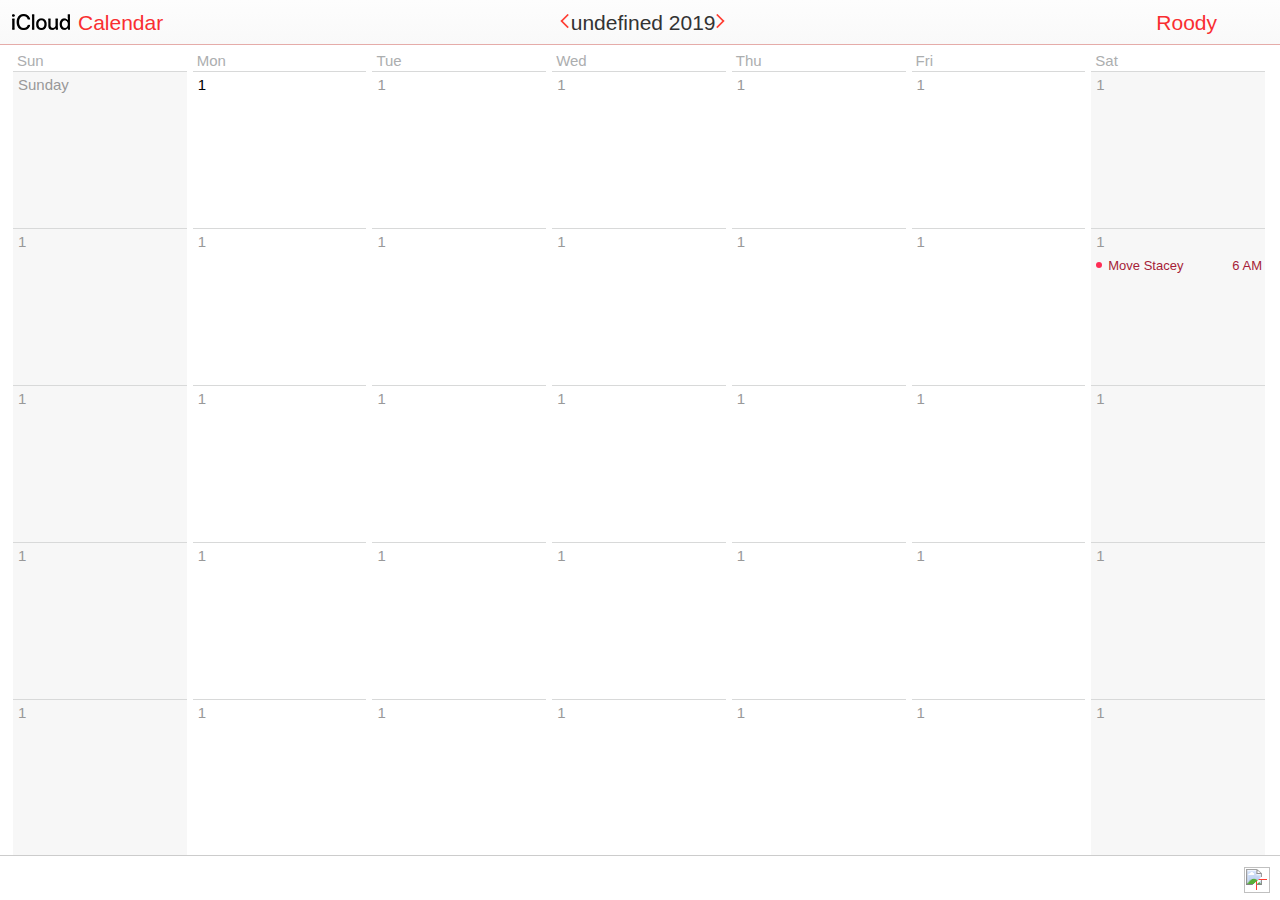
==== index.html @ 92cb3317 "Hard coding event inspector panel style" ====
<!DOCTYPE html>
<html lang="en-us">
  <head>
    <meta charset="utf-8">
    <link rel="shortcut icon" type="image/png" href="images/favicon.png">
    <title>iCloud Calendar</title>
    <link rel="stylesheet" href="stylesheet.css">
    <style type="text/css">html { touch-action: none; }</style>
    <style type="text/css">
      .atv4.calendar.editable-alarms .alarm-type .label,.atv4.calendar.editable-alarms .alarm-collection .alarm-item .label {
        line-height:1.9
      }
      .atv4.calendar.editable-alarms .alarm-type,.atv4.calendar.editable-alarms .alarm-type .dropdown,.atv4.calendar.editable-alarms,.atv4.calendar.editable-alarms .alarm-collection,.atv4.calendar.editable-alarms .alarm-collection .alarm-item,.atv4.calendar.editable-alarms .alarm-collection .alarm-item .dropdown {
        overflow:visible
      }
      .atv4.calendar.inspector-label.alarm {
        padding-top:7px
      }
    </style>
    <style type="text/css">
      html {
        touch-action: none;
      }
    </style>
    <style type="text/css">
      .sc1970 {
        cursor: auto;
      }
    </style>
    <style type="text/css">
      .atv4.calendar.attachmentsView div.addAttachment.button.sc-small-size label.sc-button-label,.attach-readOnly div.addAttachment.button.sc-small-size label.sc-button-label {
        padding:0 0 0 0;
        margin-right:1px;
        margin-left:10px;
        text-align:left
      }
      .atv4.calendar.attachmentsView div.addAttachment.button.sc-small-size .upload-drop-target-container,.attach-readOnly div.addAttachment.button.sc-small-size .upload-drop-target-container {
        display:block
      }
      .atv4.calendar.attachmentsView div.addAttachment.button.sc-small-size .upload-drop-target-container .upload-drop-target-file,.attach-readOnly div.addAttachment.button.sc-small-size .upload-drop-target-container .upload-drop-target-file {
        position:absolute;
        top:0;
        right:0;
        bottom:0;
        background:black;
        opacity:0;
        cursor:pointer
      }
      .atv4.calendar.attachmentsView .sc-list-view .sc-list-item-view label,.attach-readOnly .sc-list-view .sc-list-item-view label {
        padding-right:16px
      }
      .atv4.calendar.attachmentsView .sc-list-view .sc-list-item-view.sel,.attach-readOnly .sc-list-view .sc-list-item-view.sel {
        background:none
      }
      .atv4.calendar.attachmentsView .sc-list-view .sc-list-item-view a.url,.attach-readOnly .sc-list-view .sc-list-item-view a.url {
        color:#B3B3B3;
        right:20px;
        left:19px;
        position:absolute;
        text-decoration:none;
        top:3px;
        padding-bottom:1px;
        overflow:hidden;
        text-overflow:ellipsis;
        white-space:nowrap
      }
      .atv4.calendar.attachmentsView .sc-list-view .sc-list-item-view a.url.link,.attach-readOnly .sc-list-view .sc-list-item-view a.url.link {
        color:#167efb
      }
      .atv4.calendar.attachmentsView .sc-list-view .sc-list-item-view a.link:hover,.attach-readOnly .sc-list-view .sc-list-item-view a.link:hover {
        text-decoration:underline
      }
      .atv4.calendar.attachmentsView .sc-list-view .sc-list-item-view img.attachment-icon,.attach-readOnly .sc-list-view .sc-list-item-view img.attachment-icon {
        margin-top:2px
      }
      .atv4.calendar.attachmentsView .sc-list-view .sc-list-item-view div.remove-attachment,.attach-readOnly .sc-list-view .sc-list-item-view div.remove-attachment {
        background-image: url("/applications/calendar/1907Project36/frameworks/calendar/secondary/event_inspector/attachments/1907Project36/en-us/stylesheet-1.png");
        background-position: 0px -16px;
        background-repeat:no-repeat;
        width:16px;
        height:16px;
        right:0;
        top:3px;
        position:absolute
      }
      .atv4.calendar.attachmentsView .sc-list-view .sc-list-item-view div.remove-attachment.active,.attach-readOnly .sc-list-view .sc-list-item-view div.remove-attachment.active {
        background-image: url("/applications/calendar/1907Project36/frameworks/calendar/secondary/event_inspector/attachments/1907Project36/en-us/stylesheet-1.png");
        background-position: 0px 0px;
        background-repeat:no-repeat
      }
        .atv4.calendar.attachmentsView .inspector-label.invitee-warning,.attach-readOnly .inspector-label.invitee-warning {
          line-height:16px;color:#686A6C
        }
        .cw-alert.sc-pane.sc-panel a.attachment-alert {
          color:#0067e8
        }
        .cw-alert.sc-pane.sc-panel a.attachment-alert:link,.cw-alert.sc-pane.sc-panel a.attachment-alert:visited {
          text-decoration:none
        }
        .cw-alert.sc-pane.sc-panel a.attachment-alert:hover {
          text-decoration:underline
        }
  </style>
  </head>
  <body class="sc-theme box-shadow border-rad chrome windows webkit en-us sc-blur" style="overflow: hidden;">
    <div class="atv4 calendar sc-view sc-pane sc-main focus" style="left: 0px; right: 0px; top: 0px; bottom: 0px; min-width: 950px; min-height: 550px;">
      <div class="sc-view app-view" style="left: 0px; right: 0px; top: 0px; bottom: 0px; ">
        <div class="atv4 calendar sc1970 sc-view sc-split-view split sc-layout-horizontal" style="left: 0px; right: 0px; top: 0px; bottom: 0px; ">
          <div class="atv4 calendar sc1970 sc-view right main-content" style="left: 0px; top: 0px; bottom: 0px; width: 100%;">
            <div class="atv4 calendar sc1970 sc-view main-header" style="left: 0px; right: 0px; top: 0px; height: 44px; ">
              <div class="atv4 calendar sc1970 sc-view navigation-control display-header month-view" style="left: 50%; top: 4px; width: 203.188px; height: 36px; margin-left: calc(-197.875px  / 2);">
                <div id="sc2117" class="atv4 calendar sc1970 sc-view sc-label-view navigation-control-date large-display-text label sc-huge-size" style="left: 1px; right: 0px; top: 0px; bottom: 0px; text-align: center;">
                  <strong>Oh hi Mark</strong>
                </div>
                <div id="sc2119" class="atv4 calendar sc1970 sc-view arrow previous-arrow" style="left: 0px; width: 36px; top: 0px; height: 36px; ">
                  <div class="arrow-image"></div>
                </div>
                <div id="sc2122" class="atv4 calendar sc1970 sc-view arrow next-arrow" style="right: 0px; width: 36px; top: 0px; height: 36px; ">
                  <div class="arrow-image"></div>
                </div>
              </div>
              <div class="atv4 icloud-controls calendar sc1970 sc-view app-switcher" style="left: 0px; width: 180.229px; top: 0px; height: 44px;">
                <div class="atv4 icloud-controls calendar borderless sc1970 sc-view sc-button-view large-display-text button sc-huge-size" style="left: 13px; right: 0px; top: -6px; bottom: 0px; ">
                  <label id="sc2326-label" class="sc-button-label sc-huge-size ellipsis">Calendar</label>
                  <div class="icloud-text image"></div>
                </div>
              </div>
              <div class="atv4 icloud-controls calendar sc1970 sc-view account-menu" style="right: 0px; top: 0px; width: 129.896px; height: 44px;">
                <div class="atv4 icloud-controls calendar borderless sc1970 sc-view sc-button-view account-menu large-display-text button sc-huge-size" style="left: 0px; right: 45px; top: -5px; bottom: 0px;">
                  <label id="sc2328-label" class="sc-button-label sc-huge-size ellipsis">Roody</label>
                </div>
              </div>
            </div>
            <div class="atv4 calendar sc1970 sc-view sc-container-view main-container">
              <div class="atv4 calendar sc1970 sc-view sc-container-view" style="left: 0px; right: 0px; top: 0px; bottom: 0px; min-width: 600px; ">
                <div class="atv4 calendar sc1970 sc-view month-tab" style="left: 10px; right: 12px; top: 0px; bottom: 0px; ">
                  <div role="grid" aria-label="May 2019" class="atv4 calendar sc1970 sc-view month-canvas month month-calendar num-rows5" style="left: 0px; right: 0px; top: 0px; bottom: 0px;">
                    <div class="headings">
                      <div class="col col1">
                        Sun
                      </div>
                      <div class="col col2">
                        Mon
                      </div>
                      <div class="col col3">
                        Tue
                      </div>
                      <div class="col col4">
                        Wed
                      </div>
                      <div class="col col5">
                        Thu
                      </div>
                      <div class="col col6">
                        Fri
                      </div>
                      <div class="col col7">
                        Sat
                      </div>
                    </div>
                    <div class="month-body">
                      <div class="row row1">
                        <div role="gridcell" class="col col1 weekend">
                          <div class="cell-container">
                            <div class="dt"></div>
                          </div>
                        </div>
                        <div role="gridcell" class="col col2">
                          <div class="cell-container">
                            <div class="dt"></div>
                          </div>
                        </div>
                        <div role="gridcell" class="col col3">
                          <div class="cell-container">
                            <div class="dt"></div>
                          </div>
                        </div>
                        <div role="gridcell" class="col col4">
                          <div class="cell-container">
                            <div class="dt"></div>
                          </div>
                        </div>
                        <div role="gridcell" class="col col5">
                          <div class="cell-container">
                            <div class="dt"></div>
                          </div>
                        </div>
                        <div role="gridcell" class="col col6">
                          <div class="cell-container">
                            <div class="dt"></div>
                          </div>
                        </div>
                        <div role="gridcell" class="col col7 weekend">
                          <div class="cell-container">
                            <div class="dt"></div>
                          </div>
                        </div>
                      </div>
                      <div class="row row2">
                        <div role="gridcell" class="col col1 weekend">
                          <div class="cell-container">
                            <div class="dt"></div>
                          </div>
                        </div>
                        <div role="gridcell" class="col col2">
                          <div class="cell-container">
                            <div class="dt"></div>
                          </div>
                        </div>
                        <div role="gridcell" class="col col3">
                          <div class="cell-container">
                            <div class="dt"></div>
                          </div>
                        </div>
                        <div role="gridcell" class="col col4">
                          <div class="cell-container">
                            <div class="dt"></div>
                          </div>
                        </div>
                        <div role="gridcell" class="col col5">
                          <div class="cell-container">
                            <div class="dt"></div>
                          </div>
                        </div>
                        <div role="gridcell" class="col col6">
                          <div class="cell-container">
                            <div class="dt"></div>
                          </div>
                        </div>
                        <div role="gridcell" class="col col7 weekend">
                          <div class="cell-container">
                            <div class="dt"></div>
                          </div>
                        </div>
                      </div>
                      <div class="row row3">
                        <div role="gridcell" class="col col1 weekend">
                          <div class="cell-container">
                            <div class="dt"></div>
                          </div>
                        </div>
                        <div role="gridcell" class="col col2">
                          <div class="cell-container">
                            <div class="dt"></div>
                          </div>
                        </div>
                        <div role="gridcell" class="col col3">
                          <div class="cell-container">
                            <div class="dt"></div>
                          </div>
                        </div>
                        <div role="gridcell" class="col col4">
                          <div class="cell-container">
                            <div class="dt"></div>
                          </div>
                        </div>
                        <div role="gridcell" class="col col5">
                          <div class="cell-container">
                            <div class="dt"></div>
                          </div>
                        </div>
                        <div role="gridcell" class="col col6">
                          <div class="cell-container">
                            <div class="dt"></div>
                          </div>
                        </div>
                        <div role="gridcell" class="col col7 weekend">
                          <div class="cell-container">
                            <div class="dt"></div>
                          </div>
                        </div>
                      </div>
                      <div class="row row4">
                        <div role="gridcell" class="col col1 weekend">
                          <div class="cell-container">
                            <div class="dt"></div>
                          </div>
                        </div>
                        <div role="gridcell" class="col col2">
                          <div class="cell-container">
                            <div class="dt"></div>
                          </div>
                        </div>
                        <div role="gridcell" class="col col3">
                          <div class="cell-container">
                            <div class="dt"></div>
                          </div>
                        </div>
                        <div role="gridcell" class="col col4">
                          <div class="cell-container">
                            <div class="dt"></div>
                          </div>
                        </div>
                        <div role="gridcell" class="col col5">
                          <div class="cell-container">
                            <div class="dt"></div>
                          </div>
                        </div>
                        <div role="gridcell" class="col col6">
                          <div class="cell-container">
                            <div class="dt"></div>
                          </div>
                        </div>
                        <div role="gridcell" class="col col7 weekend">
                          <div class="cell-container">
                            <div class="dt"></div>
                          </div>
                        </div>
                      </div>
                      <div class="row row5">
                        <div role="gridcell" class="col col1 weekend">
                          <div class="cell-container">
                            <div class="dt"></div>
                          </div>
                        </div>
                        <div role="gridcell" class="col col2">
                          <div class="cell-container">
                            <div class="dt"></div>
                          </div>
                        </div>
                        <div role="gridcell" class="col col3">
                          <div class="cell-container">
                            <div class="dt"></div>
                          </div>
                        </div>
                        <div role="gridcell" class="col col4">
                          <div class="cell-container">
                            <div class="dt"></div>
                          </div>
                        </div>
                        <div role="gridcell" class="col col5">
                          <div class="cell-container">
                            <div class="dt"></div>
                          </div>
                        </div>
                        <div role="gridcell" class="col col6">
                          <div class="cell-container">
                            <div class="dt"></div>
                          </div>
                        </div>
                        <div role="gridcell" class="col col7 weekend">
                          <div class="cell-container">
                            <div class="dt"></div>
                          </div>
                        </div>
                      </div>
                    </div>
                  </div>
                  <div tabindex="0" id="sc2750" class="atv4 calendar sc1970 sc-view sc-collection-view month month-events collection num-rows5" style="left: 0px; right: 0px; top: 27px; bottom: 0px;">
                    <div id="sc2750-1" class="atv4 calendar sc1970 sc-view sc-collection-item sc-static-layout event timed single-day row2 col7"><div class="container" style="top: 28px; color:#a61d37;">
                        <div class="bg" style="background-color: rgb(255, 45, 85);"></div>
                        <div class="event-dot small" style="background-color: #ff2d55;"></div>
                        <div class="time">6 <span class="ampm">AM</span></div>
                        <div class="title">Move Stacey</div>
                      </div>
                    </div>
                    <div id="sc2750-216" class="atv4 calendar sc1970 sc-view sc-collection-item sc-static-layout event sel timed single-day row4 col1">

                    </div>
                  </div>
                </div>
              </div>
            </div>
            <div class="atv4 calendar sc1970 sc-view main-footer" style="left: 0px; right: 0px; bottom: 0px; height: 44px; ">
              <div class="atv4 calendar sc1970 sc-view first-section sc-static-layout" style="left: 0px; right: 0px; top: 7px; bottom: 0px; flex-basis: 122.719px;">
              </div>
              <div class="atv4 calendar sc1970 sc-view middle-section sc-static-layout">

              </div>
              <div class="sc1970 sc-view last-section sc-static-layout" style="flex-basis: 122.719px;">
                <div role="button" title="New Event" alt="New Event" id="sc2298" class="atv4 calendar borderless sc1970 sc-view sc-button-view sc-static-layout button sc-regular-size icon" style tabindex="0">
                  <label class="sc-button-label sc-regular-size icon">
                    <img src="images/add_event.png" class="icon add-event-icon">
                  </label>
                </div>
              </div>
            </div>
          </div>
        </div>
        <div class="sc-view app-line top"></div>
        <div class="sc-view app-line bottom"></div>
      </div>
    </div>
    <div role="dialog" class="atv4 calendar sc-view sc-pane sc-panel sc-palette sc-picker pop-over event-inspector-panel focus picker popme" style="width: 380px; height: 496px; max-height: 612px;">
      <div class="sc-pointer perfectTop extra-right" style="margin-top: 0px"></div>
      <div class="sc-view picker-contentView" style="left: 0px; right: 0px; top: 0px; bottom: 0px; ">
        <div class="sc-view event-inspector-bottom" style="left: 5px; right: 5px; bottom: 1px; height: 43px; ">
          <div class="sc-view text-align-left" style="left: 12px; width: 120px; bottom: 4px; height: 26px; "></div>
          <div class="sc-view text-align-right" style="right: 14px; width: 220px; bottom: 4px; height: 26px; ">
            <div class="atv4 calendar borderless sc-view sc-button-view vertical-align-middle sc-static-layout button sc-regular-size cancel" style="right: 23px; width: auto; bottom: 0px; height: 26px;">
              <label id="sc4852-label" class="sc-button-label sc-regular-size ellipsis">Cancel</label>
            </div>
            <div class="calendar sc-view action-button-separator vertical-align-middle sc-static-layout"></div>
            <div class="atv4 calendar borderless sc-view sc-button-view vertical-align-middle sc-static-layout button sc-regular-size def" style="right: 0px; width: auto; bottom: 0px; height: 26px;">
              <label class="sc-button-label sc-regular-size ellipsis">OK</label>
            </div>
          </div>
        </div>
        <div class="sc-view sc-container-view" style="left: 10px; right: 10px; top: 1px; bottom: 45px; ">
          <div class="atv4 calendar sc-view event-panel-content-view" style="left: 0px; right: 0px; top: 0px; bottom: 0px; ">
            <div class="atv4 calendar sc-view sc-text-field-view inspector-title not-empty text-field sc-huge-size" style="left: 10px; right: 44px; top: 10px; height: 32px;">
              <div class="border"></div>
              <div class="padding">
                <input class="field" style="color: rgb(60, 130, 34);">
              </div>
            </div>
            <div class="atv4 square calendar-popup sc-view sc-button-view sc-select-view custom-popup-button calendar-selector-popup color-menu-editable-inspector button sc-regular-size icon" style="right: 10px; width: 30px; top: 10px; height: 31px;">
              <label class="sc-button-label sc-regular-size ellipsis">
                <div class="selected-color " style="background-color:#65db39">
                  <div class="swatch-image"></div>
                </div>
              </label>
            </div>
            <div class="atv4 calendar sc-view sc-text-field-view text-field sc-regular-size" style="left: 10px; right: 10px; top: 47px; height: 26px;">
              <div class="border"></div>
              <div class="padding">
                <div class="hint ellipsis">
                  Location
                </div>
                <input class="field">
              </div>
            </div>
            <div class="atv4 calendar sc-view sc-container-view" style="left: 0px; right: 0px; top: 82px; bottom: 0px; ">
              <div class="atv4 calendar sc-view sc-scroll-view falloff-scroll scroll" style="left: 0px; right: 0px; top: 0px; bottom: 14px; ">
                <div class="atv4 calendar sc-view sc-container-view" style="left: 0px; right: 0px; top: 0px; bottom: 0px; ">
                  <div class="atv4 calendar sc-view" style="left: 7px; right: 10px; top: 0px; height: 349px;">
                    <div class="atv4 calendar sc-view sc-label-view inspector-label label sc-regular-size" style="left: 0px; width: 81px; top: 4px; height: 19px; text-align: right; ">all-day</div>
                    <div class="atv4 calendar sc-view sc-button-view sc-checkbox-view sc-checkbox-control checkbox sc-regular-size" style="left: 83px; width: 20px; top: 5px; height: 20px; ">
                      <span class="button"></span>
                      <span class="label sc-regular-size"></span>
                    </div>
                    <div class="atv4 calendar sc-view sc-label-view inspector-label label sc-regular-size" style="left: 0px; width: 81px; top: 34px; height: 19px; text-align: right; ">from</div>
                    <div class="atv4 calendar sc-view sc-text-field-view not-empty text-field sc-regular-size" style="left: 88px; width: 103px; top: 29px; height: 26px; ">
                      <div class="border"></div>
                      <div class="padding">
                        <input class="field" type="text" name="sc5543" value="5/8/2019">
                      </div>
                    </div>
                    <div class="atv4 calendar sc-view event-time-fields" style="left: 195px; right: 0px; top: 29px; height: 26px; ">
                      <div class="atv4 calendar sc-view sc-text-field-view time-meridian not-empty text-field sc-regular-size" style="left: 0px; width: 59px; top: 0px; height: 26px; ">
                        <div class="border"></div>
                        <div class="padding">
                          <div aria-hidden="true" class="hint ellipsis sc-hidden"></div>
                          <input aria-label="" class="field" type="text" name="sc5560" value="12:00" spellcheck="false" tabindex="-1" maxlength="5096">
                        </div>
                      </div>
                      <div class="dropdown calendar atv4 sc-view sc-button-view sc-select-view time-meridian select-field-margin button sc-regular-size" style="left: 0px; right: 0px; top: 0px; bottom: 0px;">
                        <label id="sc5725-label" class="sc-button-label sc-regular-size ellipsis">PM</label>
                      </div>
                    </div>
                    <div id="sc4672" class="atv4 calendar sc-view sc-label-view inspector-label label sc-regular-size" style="left: 0px; width: 81px; top: 65px; height: 19px; text-align: right; ">to</div>
                    <div class="atv4 calendar sc-view sc-text-field-view not-empty text-field sc-regular-size" style="left: 88px; width: 103px; top: 60px; height: 26px;">
                      <div class="border"></div>
                      <div class="padding">
                        <div aria-hidden="true" class="hint ellipsis sc-hidden"></div>
                        <input aria-label="" class="field" type="text" name="sc4676" value="5/9/2019" spellcheck="true" maxlength="5096">
                      </div>
                    </div>
                    <div class="atv4 calendar sc-view event-time-fields" style="left: 195px; right: 0px; top: 60px; height: 26px; ">
                      <div class="atv4 calendar sc-view sc-text-field-view time-meridian not-empty text-field sc-regular-size" style="left: 0px; width: 59px; top: 0px; height: 26px;">
                        <div class="border"></div>
                        <div class="padding">
                          <div aria-hidden="true" class="hint ellipsis sc-hidden">
                          </div>
                          <input aria-label="" class="field" type="text" name="sc4693" value="1:00" spellcheck="false" maxlength="5096">
                        </div>
                      </div>
                      <div class="dropdown calendar atv4 sc-view sc-button-view sc-select-view time-meridian select-field-margin button sc-regular-size" style="left: 0px; right: 0px; top: 0px; bottom: 0px;">
                        <label id="sc4830-label" class="sc-button-label sc-regular-size ellipsis">PM</label>
                      </div>
                    </div>
                    <div class="atv4 calendar sc-view repeatTop" style="left: 0px; right: 0px; top: 101px; height: 26px; ">
                      <div id="sc4993" class="atv4 calendar sc-view sc-label-view inspector-label text-wrapping label sc-regular-size" style="left: 0px; width: 81px; top: 4px; height: 18px; text-align: right; ">repeat</div>
                      <div class="dropdown calendar atv4 sc-view sc-button-view sc-select-view button sc-regular-size" style="left: 88px; right: 0px; top: 0px; height: 26px;">
                        <label id="sc5059-label" class="sc-button-label sc-regular-size ellipsis">None</label>
                      </div>
                    </div>
                    <div class="atv4 calendar sc-view editable-alarms" style="left: 0px; right: 0px; top: 137px; height: 22px; ">
                      <div class="atv4 calendar sc-view alarm-type" style="left: 0px; right: 0px; top: 2px; height: 22px; ">
                        <div id="sc5118" class="atv4 calendar sc-view sc-label-view label inspector-label sc-regular-size" style="left: 0px; width: 81px; top: 0px; bottom: 0px; text-align: right;">alert</div>
                        <div class="dropdown calendar atv4 sc-view sc-button-view sc-select-view button sc-regular-size" style="left: 88px; right: 0px; top: 0px; bottom: 0px;">
                          <label id="sc5130-label" class="sc-button-label sc-regular-size ellipsis">None</label>
                        </div>
                      </div>
                    </div>
                    <div class="atv4 calendar sc-view" style="left: 0px; right: 0px; top: 174px; height: 38px; ">
                      <div id="sc5204" class="atv4 calendar sc-view sc-label-view inspector-label label sc-regular-size" style="left: 0px; width: 81px; top: 11px; height: 18px; text-align: right; ">invitees</div>
                      <div class="atv4 calendar sc-view" style="left: 88px; right: 0px; bottom: 7px; height: 30px; ">
                        <div class="atv4 calendar sc-view sc-text-field-view ck-ac-text-field-view add-invitee text-field sc-regular-size" style="left: 0px; right: 0px; top: 3px; height: 23px; ">
                          <div class="border"></div>
                          <div class="padding">
                            <div aria-hidden="true" class="hint ellipsis">Add Invitee…</div>
                            <input aria-label="Add Invitee…" class="field" type="text" name="sc5215" value="" spellcheck="false" tabindex="-1" maxlength="5096">
                          </div>
                        </div>
                      </div>
                    </div>
                    <div class="atv4 calendar sc-view attachmentsView" style="left: 0px; right: 0px; bottom: 110px; height: 37px; ">
                      <div class="atv4 calendar sc-view" style="left: 0px; right: 0px; top: 0px; bottom: 0px; ">
                        <div id="sc5337" class="atv4 calendar sc-view sc-label-view inspector-label label sc-regular-size" style="left: 0px; width: 81px; top: 16px; height: 18px; text-align: right; ">attachments</div>
                        <div class="atv4 calendar borderless sc-view sc-button-view addAttachment button sc-small-size" style="left: 80px; bottom: 3px; height: 22px; width: 83.0938px;">
                          <label id="sc5383-label" class="sc-button-label sc-small-size ellipsis">Add File…</label>
                          <div class="upload-drop-target-container">
                            <input class="upload-drop-target-file" type="file" multiple="multiple">
                          </div>
                        </div>
                      </div>
                    </div>
                    <div class="atv4 calendar sc-view url-view" style="left: 0px; right: 0px; bottom: 70px; height: 35px; ">
                      <div id="sc4795" class="atv4 calendar sc-view sc-label-view inspector-label label sc-regular-size" style="left: 0px; width: 81px; top: 7px; height: 19px; text-align: right; ">url</div>
                      <div tabindex="0" id="sc4799" class="atv4 calendar sc-view sc-text-field-view text-field sc-regular-size" style="left: 88px; right: 0px; top: 3px; height: 20px; ">
                        <div class="border"></div>
                        <div class="padding">
                          <div aria-hidden="true" class="hint ellipsis">None</div>
                          <input aria-label="None" class="field" type="text" name="sc4799" value="" spellcheck="false" tabindex="-1" maxlength="5096">
                        </div>
                      </div>
                    </div>
                    <div class="atv4 calendar sc-view note-view" style="left: 0px; right: 0px; bottom: 4px; height: 64px; ">
                      <div id="sc4805" class="atv4 calendar sc-view sc-label-view inspector-label label sc-regular-size" style="left: 0px; width: 81px; top: 7px; height: 19px; text-align: right; ">note</div>
                      <div tabindex="0" id="sc4809" class="atv4 calendar sc-view sc-text-field-view note-field text-area sc-regular-size" style="left: 88px; right: 0px; top: 3px; height: 59px; min-height: 59px; ">
                        <div class="border"></div>
                        <div class="padding">
                          <div aria-hidden="true" class="hint ">None</div>
                          <textarea aria-label="None" aria-multiline="true" class="field" name="sc4809" spellcheck="true" tabindex="-1" maxlength="10000" style="height: 56px; overflow: hidden;"></textarea>
                        </div>
                      </div>
                    </div>
                    </div>
                  </div>
                </div>
              </div>
            </div>
          </div>
        </div>
      </div>
    </div>
  </body>
</html>
<script src="javascript/main.js"></script>
<script src="javascript/month.js"></script>
<script src="javascript/event.js"></script>
---- stylesheet.css ----
html[Attributes Style] {
    -webkit-locale: "en-us";
}

html {
    -ms-content-zooming: none;
}

html {
    touch-action: none;
}

body {
  position: absolute;
  margin: 0px;
  top: 0px;
  bottom: 0px;
  left: 0px;
  right: 0px;
  font-family: sans-serif;
  font-size: 12px;
  line-height: 1.4;
}

.sc-hidden {
    display: none !important;
}

.sc-view {
  cursor: default;
  overflow: hidden;
  position: absolute;
  margin: 0px;
  border: solid 0 transparent;
  -moz-user-select: -moz none;
  -khtml-user-select: none;
  -ms-user-select: none;
  -webkit-user-select: none;
  user-select: none;
  webkit-touch-callout: none;
  -webkit-tap-highlight-color: rgba(0,0,0,0);
}

.sc-view:focus {
  outline: none;
}

.sc-panel {
    overflow: visible;
    z-index: 100;
}

body {
  margin: 0px;
  padding: 0px;
  -webkit-font-smoothing: antialiased;
  font-family: 'SFNSText', 'Helvetica Neue', sans-serif;
  font-weight: 300;
  font-size: 15px;
  line-height: 1.2;
  -ms-content-zooming: none;
  text-rendering: optimizeLegibility;
}

body {
  background-color: white;
}

.sc-button-view {
    display: inline-block;
    vertical-align: middle;
    text-decoration: none;
}

.sc-button-view.sc-static-layout {
    margin: 0 4px;
}

.sc-view.sc-static-layout {
    position: relative;
}

.sc-pane {
  box-sizing: border-box;
  -webkit-box-sizing: border-box;
  -moz-box-sizing: border-box;
}

.atv4.button {
    cursor: pointer;
    border: 0px none;
    vertical-align: top;
    box-sizing: border-box;
    -webkit-box-sizing: border-box;
    -moz-box-sizing: border-box;
}

.app-line {
  z-index: 1;
  border-top: 1px solid;
}

.app-line.top {
  border-color: #e5aca9;
}

.app-line.top {
  left: 0px;
  right: 0px;
  top: 44px;
  height: 0px;
}

.app-line.bottom {
  border-color: #ccc;
}

.app-line.bottom {
  left: 0px;
  right: 0px;
  bottom: 44px;
  height: 0px;
}

.sc-label-view.sc-regular-size {
    font-size: 12px;
}


/* ------------------------ Header ---------------------------- */

.atv4.calendar.sc-main .main-header {
  background-image: -webkit-linear-gradient(#fdfdfd, #f9f9f9);
  background-image: linear-gradient(#fdfdfd, #f9f9f9);
}

.sc-label-view {
  text-align: left;
  white-space: pre-line;
}

.atv4.sc-label-view {
  color: #000;
}

.atv4.sc-huge-size {
  font-size: 21px;
}

.atv4.sc-label-view.sc-huge-size {
  line-height: 27px;
}

strong {
  font-weight: 500;
}

.next-arrow {
  right: 0px;
}

.display-header .next-arrow .arrow-image {
  left: 7px;
  background-position: -104px -690px;
}

/* ------------------------ End Header ---------------------------- */


.main-container {
  left: 0px;
  right: 0px;
  top: 44px;
  bottom: 44px;
  border-top: 1px solid #e5aca9;
  border-bottom: 1px solid #ccc;
  cursor: auto;
  overflow: hidden;
  margin: 0px;
  border: solid 0 transparent;
  user-select: none;
}

.headings {
  font-size: 15px;
  color: #acaeaf;
  top: 0px;
  height: 27px;
  line-height: 34px;
  left: 0px;
  right: 0;
}

.month-canvas.month .headings div {
  cursor: default;
  text-align: left;
  margin-left: 7px;
}

.atv4.icloud-controls.account-menu .sc-button-view.button .sc-button-label {
    text-align: right;
    padding-right: 18px;
}

.month .month-body {
  left: 0;
  right: 0;
  bottom: 0;
}

.row {
  height: 20%;
  left: 0;
  right: 0;
}

.row1 {
  top: 0;
}

.row3 {
  top: 40%;
}

.atv4 .large-display-text {
  /*font-family: 'SFNSDisplay', 'SFNSText', 'Helvetica Neue', sans-serif;*/
  font-family: 'Helvetica';
}

.row4 {
  top: 60%;
}

.row5 {
  top: 80%;
}

.month-canvas.month .month-body .row .this-week-line {
  left: 3px;
  right: 0;
  top: 0;
  height: 3px;
  background-color: #fcd7d7;
  z-index: 1;
}

div.col .cell-container {
  left: 3px;
  right: 3px;
  top: 0;
  bottom: 0;
  border-top: 1px solid #d8d9d9;
}

.today::before {
  content: '';
  display: inline-block;
  height: 3px;
  background: #f72f37;
  position: absolute;
  left: 3px;
  right: 3px;
  z-index: 2;
}

div.col.today .cell-container {
  border-top: 3px solid #fcd7d7;
}

.month-body div .col.today div {
  color: #ff3b30;
  font-weight: 500;
}

.atv4.calendar.month-canvas.month .month-body .off-month .cell-container {
  color: #999;
}

.dt {
  top: 4px;
  left: 5px;
  font-family: 'SFNSText', 'Helvetica Neue', sans-serif;
  font-size: 15px;
  font-weight: 300;
  line-height: 18px;
  text-rendering: optimizeLegibility;
}

.month-canvas.month .month-body .row div.col.weekend .cell-container {
  background-color: #f7f7f7;
}


/* ---------------------------- Footer -------------------------*/

.atv4.calendar.right.main-content .main-footer {
  display: -webkit-box;
  display: -moz-box;
  display: -ms-flexbox;
  display: -webkit-flex;
  display: flex;
  -webkit-box-flex-flow: row nowrap;
  -moz-box-flex-flow: row nowrap;
  -webkit-flex-flow: row nowrap;
  -ms-flex-flow: row nowrap;
  flex-flow: row nowrap;
}

.atv4.calendar.right.main-content .main-footer>* {
  display: -webkit-box;
  display: -moz-box;
  display: -ms-flexbox;
  display: -webkit-flex;
  display: flex;
  -webkit-box-flex-flow: row nowrap;
  -moz-box-flex-flow: row nowrap;
  -webkit-flex-flow: row nowrap;
  -ms-flex-flow: row nowrap;
  flex-flow: row nowrap;
}

.atv4.calendar.right.main-content .main-footer .last-section {
  -webkit-box-flex: 1 1 auto;
  -moz-box-flex: 1 1 auto;
  -webkit-flex: 1 1 auto;
  -ms-flex: 1 1 auto;
  flex: 1 1 auto;
  -ms-flex-pack: end;
  -webkit-justify-content: flex-end;
  justify-content: flex-end;
}

.atv4.sc-checkbox-view {
    color: #1a1a1a;
    margin-right: 4px;
    margin-left: 4px;
    vertical-align: middle;
    text-align: left;
}

.atv4.sc-regular-size {
    font-size: 13px;
}

.borderless.sc-button-view.button {
  margin: 0px;
  cursor: pointer;
}

.sc-regular-size.borderless.button {
    height: 44px;
}


/*  ----------------------- Footer Button Label ---------------------- */

.ellipsis {
    white-space: nowrap;
    overflow: hidden;
    text-overflow: ellipsis;
    -o-text-overflow: ellipsis;
    -ms-text-overflow: ellipsis;
}


/* ------------------------------New Event Button --------------- */

.sc-button-label {
    vertical-align: top;
}

.sc-button-view label {
    position: relative;
    display: block;
    line-height: 21px;
    text-align: center;
}

.atv4.button .sc-button-label {
    cursor: inherit;
    position: relative;
    display: block;
    text-align: center;
    margin-top: 0px;
    margin-left: 4px;
    margin-right: 4px;
    padding: 0px 5px 0px 5px;
}

.sc-regular-size.button .sc-button-label {
  font-size: 13px;
  min-height: 27px;
  line-height: 26px;
}

.atv4.borderless.sc-button-view.button .sc-button-label {
  cursor: inherit;
  top: 50%;
  color: #167efb;
  margin: 0px;
  padding: 0px 0px 0px 0px;
}

.atv4.sc-regular-size.borderless.button .sc-button-label {
  font-size: 17px;
  line-height: 24px;
  margin-top: -12px;
  padding: 0px 0px 0px 0px;
}

/*.sc-button-view.button.sel .sc-button-label,
.button.def .sc-button-label {
  font-weight: 500;
}*/

.main-footer .calendar.button.borderless .sc-button-label {
    color: #ff3b30;
}

.webkit .sc-regular-size.borderless.button .sc-button-label {
    line-height: 25px;
}


/* ------------------------------- Image ----------------------------*/

.sc-view img {
    border: none;
}

.sc-button-view img {
    vertical-align: middle;
    margin-right: 2px;
    position: relative;
    top: -2px;
    left: -2px;
}

.button .add-event-icon {
    background-image: url(images/background.png);
    background-position: -78px -503px;
    background-repeat: no-repeat;
}

.button .add-event-icon:hover {
    background-image: url(images/background.png);
    background-position: -26px -529px;
    background-repeat: no-repeat;
}

.sc-button-label img {
    margin-right: 4px;
}

.sc-button-view.button .sc-button-label img {
    top: 1px;
    left: 0px;
    vertical-align: baseline;
}

.button.borderless img.icon {
    width: 26px;
    height: 26px;
}

.atv4.sc-pane.sc-picker.sc-panel.perfectBottom:after, .atv4.sc-pane.sc-picker.sc-panel.perfectTop:after, .atv4.sc-pane.sc-picker.sc-panel.perfectRight:after, .atv4.sc-pane.sc-picker.sc-panel.perfectLeft:after {
    border: 1px solid #d6d6d6;
    border: 1px solid rgba(0,0,0,0.1);
    position: absolute;
    top: -5px;
    bottom: -5px;
    left: 4px;
    right: 4px;
    padding-top: 5px;
    padding-bottom: 5px;
    border-radius: 5px;
    content: '';
}

.atv4.sc-pane.sc-panel:before {
    position: absolute;
    top: -5px;
    bottom: 0px;
    left: 0px;
    right: 0px;
    height: 100%;
    width: 100%;
    padding-top: 5px;
    padding-bottom: 5px;
    border-radius: 8px;
    content: '';
    background-color: white;
    box-shadow: 0px 0px 15px rgba(0,0,0,0.15), 0px 0px 1px 1px rgba(0,0,0,0.1);
}

.sc-pane.sc-picker.sc-panel:before {
    top: -9px;
    padding-top: 9px;
    padding-bottom: 9px;
}

/*---------------------- New Event Bottom Pointer ---------------------*/

.sc-picker .perfectTop {
    position: absolute;
    width: 51px;
    height: 25px;
    bottom: -25px;
    left: 50%;
    margin-left: -25px;
}

.sc-picker .sc-pointer {
    background-size: 168px 911px;
    background-image: url(images/background.png);
    background-position: -134px -690px;
    background-repeat: no-repeat;
    position: absolute;
    width: 33px;
    height: 15px;
    z-index: 2;
}

.sc-pointer.perfectTop {
    bottom: -24px;
    left: 50%;
    margin-left: -17px;
}

.sc-pointer.perfectTop.extra-right {
    right: 6px;
    left: auto;
    margin-left: 0px;
}


/* ------------------------------- New Even Content ---------------- */

.sc-pane.sc-panel>.sc-view {
    border: 0px #444 solid;
}

.sc-picker.sc-panel>.sc-view {
    z-index: 1;
}


.month div {
    position: absolute;
}

.sc-panel.pop-over .picker-contentView {
    overflow: visible;
}

.event-inspector-bottom {
    border-top: 1px solid #d9d9d9;
}

.month .col1, .safari .month .drag-view.col1 {
    width: 14.285714285714286%;
    left: 0%;
    right: auto;
}

.month .col7, .safari .month .drag-view.col7 {
    width: 14.285714285714286%;
    left: 85.714285714285716%;
    right: auto;
}

.month-events .sc-collection-item .title, .month-events .sc-collection-item .time, .month-events .sc-collection-item .end-time {
    position: static;
    display: block;
    padding-top: 3px;
    height: 18px;
    z-index: 13;
}

.month-events .sc-collection-item .title {
    margin-left: 19px;
    margin-right: 4px;
}

.month-events .sc-collection-item.timed .title {
    margin-right: 0;
}

.month-events .multi-row, .month-events .timed, .month-events .allday {
    position: absolute !important;
    overflow: hidden;
    line-height: 11px;
}

.month.num-rows5 .row1, .month.num-rows5 .row2, .month.num-rows5 .row3, .month.num-rows5 .row4, .month.num-rows5 .row5, .month.num-rows5 .row6 {
    height: 20%;
}

.month.num-rows5 .row2 {
  top: 20%;
}

/* --------------------------- New Event Right Buttons ------------- */

.text-align-right {
    text-align: right;
}

.calendar.vertical-align-middle {
    vertical-align: middle;
}

.sc-button-view.button.sc-static-layout {
    margin-left: 6px;
    margin-right: 6px;
}

.calendar.action-button-separator {
    display: inline-block;
    width: 1px;
    background-color: #dad9d4;
}

.event-inspector-bottom .action-button-separator {
    height: 20px;
    right: 11px;
}

.windows.webkit .atv4.sc-text-field-view.sc-huge-size {
    line-height: 29px;
}

.sc-text-field-view {
    border: none;
    overflow: visible;
    background: white;
}

.atv4.sc-text-field-view {
    color: #1a1a1a;
    border: 0px none;
    vertical-align: top;
    outline: none;
    box-sizing: border-box;
    -webkit-box-sizing: border-box;
    -moz-box-sizing: border-box;
}

.sc-text-field-view.sc-huge-size {
    font-size: 21px;
    line-height: 27px;
}

.calendar.inspector-title {
    font-size: 21px;
    color: #2B2B2B;
}

.sc-huge-size.text-field {
    min-height: 31px;
    max-height: 31px;
}

.sc-text-field-view.sc-huge-size {
    line-height: 29px;
}

.sc-text-field-view .border {
    position: absolute;
    top: 0px;
    left: 0px;
    bottom: 0px;
    right: 0px;
}

.webkit .sc-text-field-view .border {
    -webkit-appearance: textfield;
}

.atv4.sc-text-field-view .border {
    position: absolute;
    top: 0px;
    left: 0px;
    bottom: 0px;
    right: 0px;
    border: 1px;
    box-sizing: border-box;
    -webkit-box-sizing: border-box;
    -moz-box-sizing: border-box;
    border-style: solid;
    border-color: #d9d9d9;
    border-radius: 2px;
    -webkit-appearance: none !important;
    -webkit-transition-property: box-shadow, border;
    -moz-transition-property: box-shadow, border;
    transition-property: box-shadow, border;
    -webkit-transition-duration: 0.35s;
    -moz-transition-duration: 0.35s;
    transition-duration: 0.35s;
    box-shadow: inset 0px 1px 0px 0px #fafafa;
    -webkit-box-shadow: inset 0px 1px 0px 0px #fafafa;
    outline: none;
}

.sc-text-field-view .padding {
    top: 0px;
    left: 3px;
    bottom: 0px;
    right: 3px;
    position: absolute;
}

.atv4.sc-text-field-view .padding {
    left: 7px;
    right: 8px;
    top: 2px;
    bottom: 2px;
    box-sizing: border-box;
    -webkit-box-sizing: border-box;
    -moz-box-sizing: border-box;
    overflow: hidden;
    line-height: inherit;
}

body, dl, dt, dd, ul, ol, li, h1, h2, h3, h4, h5, h6, pre, code, form, fieldset, input, textarea, p, blockquote, th, td {
    margin: 0;
    padding: 0;
}

input, textarea, select {
    font-family: inherit;
    font-size: inherit;
    font-weight: inherit;
    -webkit-font-smoothing: inherit;
}

body textarea, body input {
    font-family: 'SFNSText', 'Helvetica Neue', sans-serif;
}

.windows.chrome .atv4.calendar.navigation-control .navigation-control-date {
  margin-top: 5px;
}

.sc-text-field-view input {
    position: absolute;
    top: 0px;
    left: 0px;
    width: 100%;
    bottom: 0px;
    right: 0px;
    display: block;
    background: transparent;
    vertical-align: middle;
    border: none;
    outline: none;
    -webkit-appearance: none;
}

.sc-text-field-view input {
    color: #1a1a1a;
}

.atv4.calendar.navigation-control .navigation-control-date {
  margin-top: 4px;
  cursor: default;
  pointer-events: none;
}

.padding .field {
    font-size: inherit;
    font-family: inherit;
    outline: none;
    box-sizing: border-box;
    -webkit-box-sizing: border-box;
    -moz-box-sizing: border-box;
    vertical-align: middle;
    line-height: inherit;
}

.atv4.square.button {
    border: 1px solid #d9d9d9;
    border-radius: 3px;
    box-shadow: 0px 1px 1px #fafafa;
    background-color: #fafafa;
}

.atv4.calendar.navigation-control .navigation-control-date {
  color: #333;
}

.atv4.calendar.label.sc-huge-size {
  font-weight: 300;
}

.sc-regular-size.square.button {
    height: 26px;
    max-height: 26px;
    min-height: 26px;
    min-width: 68px;
}

.sc-select-view.calendar-selector-popup.color-menu-editable-inspector {
    min-width: 30px;
    max-height: 31px;
}

.square.button .sc-button-label {
    color: #167efb;
}

.square.button .sc-button-label {
    font-size: 15px;
    line-height: 24px;
}

.calendar-popup.sc-select-view .sc-button-label {
    position: absolute;
    left: 0;
    top: 0;
    right: 0;
    bottom: 0;
}

.square.button .sc-button-label {
    line-height: 25px;
}

.sc-select-view .selected-color {
    position: absolute;
    left: 5px;
    top: 7px;
    width: 10px;
    height: 10px;
    -moz-border-radius: 5px;
    -webkit-border-radius: 5px;
    border-radius: 5px;
}

.color-menu-editable-inspector .selected-color {
    top: 10px;
}

.swatch-image {
    position: absolute;
    left: 0;
    right: 0;
    top: 0;
    bottom: 0;
}

.sc-text-field-view.sc-regular-size {
    font-size: 15px;
    line-height: 22px;
}

.sc-text-field-view.sc-regular-size.text-field {
    min-height: 26px;
    max-height: 26px;
}

.hint {
    position: absolute;
    left: 0;
    right: 0;
    top: 0;
    bottom: 0;
    box-sizing: border-box;
    -webkit-box-sizing: border-box;
    -moz-box-sizing: border-box;
    color: #b3b3b3;
    line-height: inherit;
}

.sc-label-view.sc-regular-size {
    line-height: 17px;
}

.atv4.calendar.sc-view.sc-label-view.inspector-label.text-wrapping, .atv4.calendar.inspector-label {
    font-weight: 500;
    color: #bbbbbb;
}

.sc-checkbox-view.sc-regular-size {
    line-height: 17px;
}

.sc-checkbox-view.sel .button {
    background-size: 168px 911px;
    background-image: url(images/background.png);
    background-position: -144px -610px;
    background-repeat: no-repeat;
}

.sc-checkbox-view .button {
    width: 16px;
    height: 16px;
    position: absolute;
    top: 0px;
    background-image: url(images/background.png);
    background-position: 0px -626px;
    background-repeat: no-repeat;
}

.atv4.sc-checkbox-view .label {
    display: inline-block;
    padding-left: 20px;
    color: #1a1a1a;
}

.event-time-fields {
    overflow: visible;
}

.atv4.dropdown.button {
    cursor: default;
    border: 1px solid #d9d9d9;
    border-radius: 3px;
    box-shadow: 0px 1px 1px #fafafa;
    background-color: #fafafa;
}

.event-inspector-panel .scroll .time-meridian {
    float: left;
    position: relative;
    margin-right: 4px;
}

.event-inspector-panel .scroll .select-field-margin {
    margin-left: 0;
}

.sc-regular-size.dropdown.button {
    min-width: 68px;
    height: 26px;
    max-height: 26px;
    min-height: 26px;
    padding-right: 22px;
}

.dropdown.button .sc-button-label {
    cursor: default;
    color: #363636;
    padding: 0px 0px 0px 1px;
    text-align: left;
    min-height: 0px;
}

.dropdown.button .sc-button-label {
    font-size: 15px;
    line-height: 24px;
}

.dropdown.button .sc-button-label {
    line-height: 25px;
}

.atv4.dropdown.button:after {
    content: '';
    position: absolute;
    top: 4px;
    right: 6px;
    width: 16px;
    height: 16px;
    background-image: url(images/background.png);
    background-position: -48px -690px;
    background-repeat: no-repeat;
}

.atv4.sc-small-size.borderless.button .sc-button-label {
    font-size: 15px;
    line-height: 20px;
    margin-top: -9px;
    padding: 0px 0px 0px 0px;
}

.windows.webkit .atv4.sc-small-size.borderless.button .sc-button-label {
    line-height: 21px;
}

.event-inspector-panel .note-field {
    -webkit-transform: translateZ(0);
}

.sc-text-field-view textarea {
    position: absolute;
    top: 0px;
    left: 0px;
    width: 100%;
    bottom: 0px;
    right: 0px;
    display: block;
    background: transparent;
    vertical-align: middle;
    resize: none;
    overflow: auto;
    border: none;
    outline: none;
    -webkit-appearance: none;
}

.atv4.sc-huge-size.borderless.button {
    height: 54px;
}

.atv4.icloud-controls.app-switcher>.sc-button-view.button {
    margin-left: -1px;
    margin-top: 1px;
}

.calendar .atv4.calendar.app-switcher .button, .calendar .atv4.calendar.account-menu.button {
    color: #f92e31;
}

.atv4.sc-huge-size.button .sc-button-label {
    font-size: 17px;
    min-height: 30px;
    line-height: 30px;
}

.atv4.icloud-controls.app-switcher .sc-button-label {
    left: 66px;
    text-align: left;
}

.atv4.sc-huge-size.borderless.button .sc-button-label {
    font-size: 21px;
    line-height: 30px;
    margin-top: -15px;
    padding: 0px 0px 0px 0px;
}

.calendar .atv4.calendar.app-switcher .button .sc-button-label, .calendar .atv4.calendar.account-menu.button .sc-button-label {
    color: inherit;
}

.windows.webkit .atv4.sc-huge-size.borderless.button .sc-button-label {
    line-height: 31px;
}

.atv4.icloud-controls.app-switcher .icloud-text.image {
    position: absolute;
    width: 59px;
    height: 17px;
    top: 19px;
    background-image: url(images/background.png);
    background-position: 0px -576px;
    background-repeat: no-repeat;
}

.atv4.calendar.navigation-control .arrow {
    cursor: pointer;
}

.atv4.calendar.navigation-control .arrow .arrow-image {
    width: 10px;
    top: 10px;
    height: 16px;
    position: absolute;
}

.atv4.calendar.navigation-control .previous-arrow .arrow-image {
    left: 19px;
    background-image: url(images/background.png);
    background-position: -156px -503px;
    background-repeat: no-repeat;
}

.atv4.calendar.navigation-control .next-arrow .arrow-image {
    left: 7px;
    background-image: url(images/background.png);
    background-position: -114px -690px;
    background-repeat: no-repeat;
}

.month-canvas.month .month-body {
    min-height: 300px;
    top: 27px;
}

.month-canvas.month .month-body, .overflow .number {
    -webkit-text-stroke: 1px rgba(255,255,255,0.01);
}

.month .col {
    top: 0;
    bottom: 0;
}

.month .col2, .safari .month .drag-view.col2 {
    width: 14.285714285714286%;
    left: 14.285714285714286%;
    right: auto;
}

.month .col3, .safari .month .drag-view.col3 {
    width: 14.285714285714286%;
    left: 28.571428571428572%;
    right: auto;
}

.month .col4, .safari .month .drag-view.col4 {
    width: 14.285714285714286%;
    left: 42.857142857142858%;
    right: auto;
}

.month .col5, .safari .month .drag-view.col5 {
    width: 14.285714285714286%;
    left: 57.142857142857144%;
    right: auto;
}

.month .col6, .safari .month .drag-view.col6 {
    width: 14.285714285714286%;
    left: 71.42857142857143%;
    right: auto;
}

.month .headings div {
    text-align: center;
}

.atv4.calendar.right.main-content .main-footer .first-section {
    -webkit-box-flex: 1 0 auto;
    -moz-box-flex: 1 0 auto;
    -webkit-flex: 1 0 auto;
    -ms-flex: 1 0 auto;
    flex: 1 0 auto;
    -ms-flex-pack: start;
    -webkit-justify-content: flex-start;
    justify-content: flex-start;
}

.atv4.calendar.right.main-content .main-footer .middle-section {
    -webkit-box-flex: 1 0 auto;
    -moz-box-flex: 1 0 auto;
    -webkit-flex: 1 0 auto;
    -ms-flex: 1 0 auto;
    flex: 1 0 auto;
    -ms-flex-pack: center;
    -webkit-justify-content: center;
    justify-content: center;
    top: 9px;
    height: 28px;
    white-space: nowrap;
}

.atv4.sc-small-size {
    font-size: 11px;
}

.atv4.sc-small-size.borderless.button {
    height: 33px;
}

.month-events {
    min-height: 302px;
    overflow: visible;
    z-index: 10;
}

.month-events .container {
    height: 18px;
    position: absolute;
    right: 0;
    left: 1px;
    overflow: hidden;
}

.month-events div.container div {
    white-space: nowrap;
    z-index: -1;
    text-overflow: ellipsis;
    overflow: hidden;
}

.month-events .sc-collection-item .bg {
    position: absolute;
    top: 0;
    bottom: 0;
    left: 1px;
    right: 2px;
}


/* ------------------------------ Events on Calendar  ------------------*/

w .event-canvas .event-dot, .event-dot {
    width: 6px;
    height: 6px;
    top: 50%;
    margin-top: -3px;
    left: 9px;
    -webkit-border-radius: 3px;
    -moz-border-radius: 3px;
    border-radius: 3px;
}

.month-events .sc-collection-item.sel .bg {
    opacity: 1;
}

.month-events div.timed.single-day div.bg {
    display: none;
}

.month-events div.timed.single-day.sel div.bg {
    display: block;
}

.month-events .sc-collection-item .event-dot {
    left: 7px;
}

.month-events .sc-collection-item.sel .event-dot {
    background-color: #fff !important;
    opacity: 1;
}

.month-events .sc-collection-item.timed .time {
    float: right;
    text-overflow: none;
    margin-top: 0;
    margin-bottom: 0;
    margin-left: 4px;
    margin-right: 6px;
    text-align: right;
}

.month-events .sc-collection-item.sel .title, .month-events .sc-collection-item.sel .time, .month-events .sc-collection-item.sel .end-time {
    color: #fff !important;
    text-shadow: 0 0 6px rgba(0,0,0,0.15);
}

.windows.chrome .month-events .sc-collection-item .title, .windows.chrome .month-events .sc-collection-item .time, .windows.chrome .month-events .sc-collection-item .end-time {
    padding-top: 4px;
}

.atv4.calendar.month-events div.timed div .time, .atv4.calendar.month-events div.timed div .end-time {
    font-size: 13px;
}

.atv4.calendar.month-events .sc-collection-item .title {
    font-size: 13px;
    font-weight: 500;
}

.windows .atv4.calendar.month-events .sc-collection-item .title {
    font-weight: 300;
}

.month.num-rows5 .row4 {
    top: 60%;
}

.month-events div.timed.single-day div.bg {
    display: none;
}
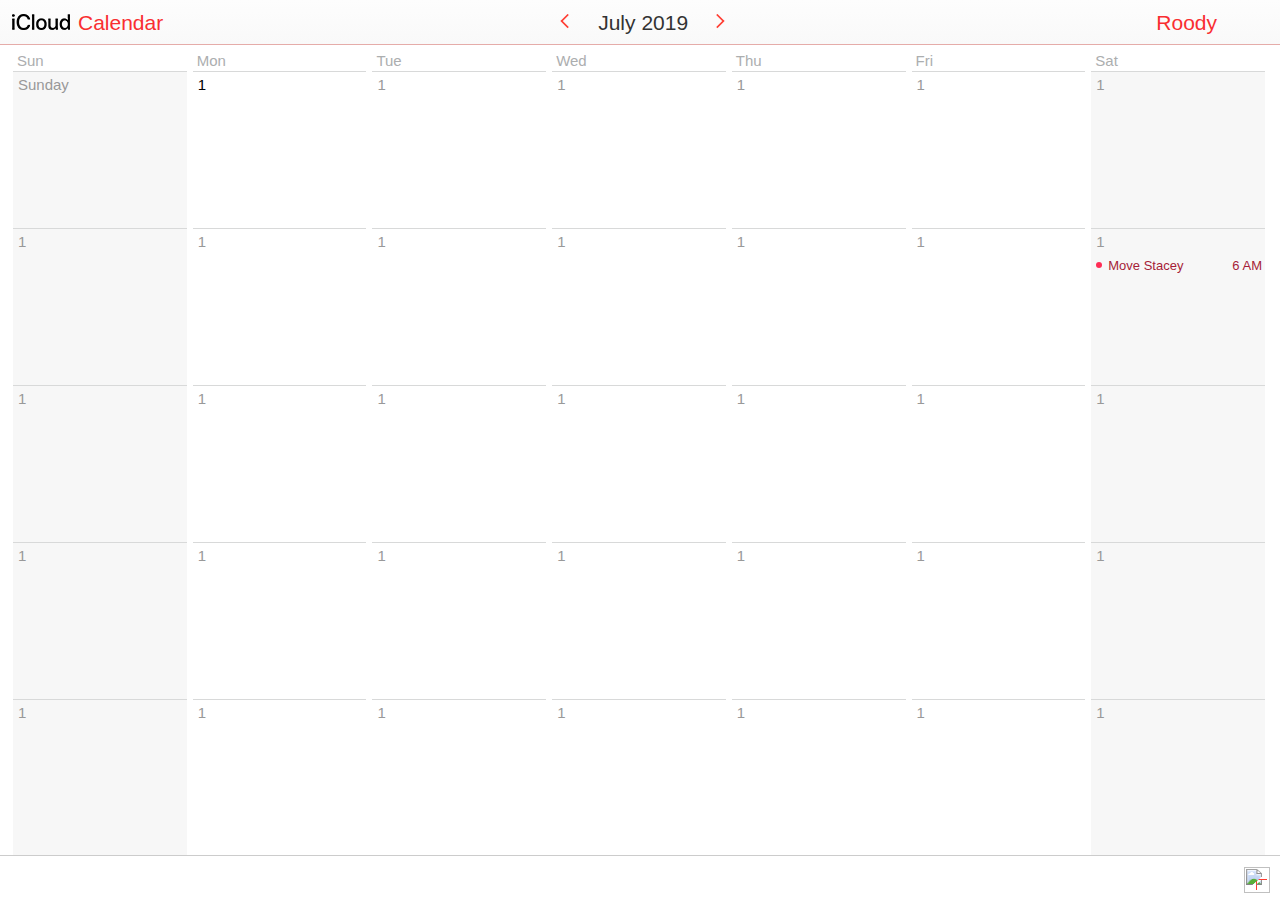
==== commit 23e0f78e: "fixed current month text logic" ====
--- a/index.html
+++ b/index.html
@@ -381,7 +381,7 @@
         <div class="sc-view app-line bottom"></div>
       </div>
     </div>
-    <div role="dialog" class="atv4 calendar sc-view sc-pane sc-panel sc-palette sc-picker pop-over event-inspector-panel focus picker popme" style="width: 380px; height: 496px; max-height: 612px;">
+    <div role="dialog" class="atv4 calendar sc-view sc-pane sc-panel sc-palette sc-picker pop-over event-inspector-panel focus picker popme" style="left: 482.703px; width: 380px; top: 235px; height: 496px; max-height: 612px;">
       <div class="sc-pointer perfectTop extra-right" style="margin-top: 0px"></div>
       <div class="sc-view picker-contentView" style="left: 0px; right: 0px; top: 0px; bottom: 0px; ">
         <div class="sc-view event-inspector-bottom" style="left: 5px; right: 5px; bottom: 1px; height: 43px; ">
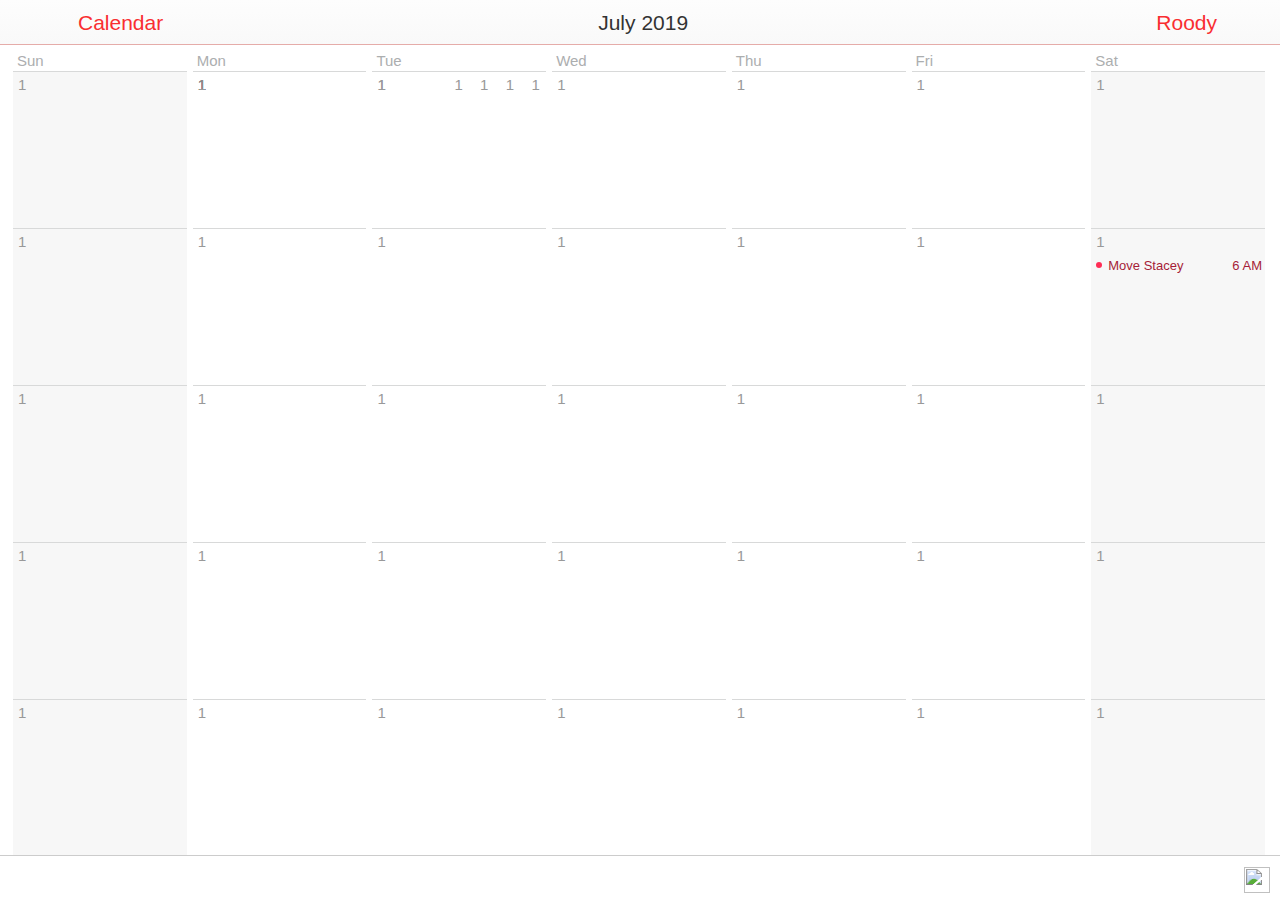
==== commit da6ba758: "Adding a row for the sixth week" ====
--- a/index.html
+++ b/index.html
@@ -4,7 +4,7 @@
     <meta charset="utf-8">
     <link rel="shortcut icon" type="image/png" href="images/favicon.png">
     <title>iCloud Calendar</title>
-    <link rel="stylesheet" href="stylesheet.css">
+    <link rel="stylesheet" href="style/stylesheet.css">
     <style type="text/css">html { touch-action: none; }</style>
     <style type="text/css">
       .atv4.calendar.editable-alarms .alarm-type .label,.atv4.calendar.editable-alarms .alarm-collection .alarm-item .label {
@@ -109,9 +109,7 @@
           <div class="atv4 calendar sc1970 sc-view right main-content" style="left: 0px; top: 0px; bottom: 0px; width: 100%;">
             <div class="atv4 calendar sc1970 sc-view main-header" style="left: 0px; right: 0px; top: 0px; height: 44px; ">
               <div class="atv4 calendar sc1970 sc-view navigation-control display-header month-view" style="left: 50%; top: 4px; width: 203.188px; height: 36px; margin-left: calc(-197.875px  / 2);">
-                <div id="sc2117" class="atv4 calendar sc1970 sc-view sc-label-view navigation-control-date large-display-text label sc-huge-size" style="left: 1px; right: 0px; top: 0px; bottom: 0px; text-align: center;">
-                  <strong>Oh hi Mark</strong>
-                </div>
+                <div id="sc2117" class="atv4 calendar sc1970 sc-view sc-label-view navigation-control-date large-display-text label sc-huge-size" style="left: 1px; right: 0px; top: 0px; bottom: 0px; text-align: center;"></div>
                 <div id="sc2119" class="atv4 calendar sc1970 sc-view arrow previous-arrow" style="left: 0px; width: 36px; top: 0px; height: 36px; ">
                   <div class="arrow-image"></div>
                 </div>
@@ -133,8 +131,8 @@
             </div>
             <div class="atv4 calendar sc1970 sc-view sc-container-view main-container">
               <div class="atv4 calendar sc1970 sc-view sc-container-view" style="left: 0px; right: 0px; top: 0px; bottom: 0px; min-width: 600px; ">
-                <div class="atv4 calendar sc1970 sc-view month-tab" style="left: 10px; right: 12px; top: 0px; bottom: 0px; ">
-                  <div role="grid" aria-label="May 2019" class="atv4 calendar sc1970 sc-view month-canvas month month-calendar num-rows5" style="left: 0px; right: 0px; top: 0px; bottom: 0px;">
+                <div id="sc2730" class="atv4 calendar sc1970 sc-view month-tab" style="left: 10px; right: 12px; top: 0px; bottom: 0px; ">
+                  <div role="grid" class="atv4 calendar sc1970 sc-view month-canvas month month-calendar num-rows5" style="left: 0px; right: 0px; top: 0px; bottom: 0px;">
                     <div class="headings">
                       <div class="col col1">
                         Sun
@@ -341,6 +339,43 @@
                         <div role="gridcell" class="col col7 weekend">
                           <div class="cell-container">
                             <div class="dt"></div>
+                          </div>
+                        </div>
+                      </div>
+                      <div class="row row6" role="row">
+                        <div role="gridcell" class="col col1 weekend">
+                          <div class="cell-container">
+                            <div class="dt"></div>
+                          </div>
+                        </div>
+                        <div role="gridcell" class="col col2 monday ">
+                          <div class="cell-container">
+                            <div class="dt"></div>
+                          </div>
+                        </div>
+                        <div role="gridcell" class="col col3">
+                          <div class="cell-container">
+                            <div class="dt"></div>
+                          </div>
+                          <div role="gridcell" class="col col4">
+                            <div class="cell-container">
+                              <div class="dt"></div>
+                            </div>
+                          </div>
+                          <div role="gridcell" class="col col5">
+                            <div class="cell-container">
+                              <div class="dt"></div>
+                            </div>
+                          </div>
+                          <div role="gridcell" class="col col6">
+                            <div class="cell-container">
+                              <div class="dt"></div>
+                            </div>
+                          </div>
+                          <div role="gridcell" class="col col7">
+                            <div class="cell-container">
+                              <div class="dt"></div>
+                            </div>
                           </div>
                         </div>
                       </div>
@@ -382,10 +417,14 @@
       </div>
     </div>
     <div role="dialog" class="atv4 calendar sc-view sc-pane sc-panel sc-palette sc-picker pop-over event-inspector-panel focus picker popme" style="left: 482.703px; width: 380px; top: 235px; height: 496px; max-height: 612px;">
-      <div class="sc-pointer perfectTop extra-right" style="margin-top: 0px"></div>
+      <div class="sc-pointer" style="margin-top: 0px"></div>
       <div class="sc-view picker-contentView" style="left: 0px; right: 0px; top: 0px; bottom: 0px; ">
-        <div class="sc-view event-inspector-bottom" style="left: 5px; right: 5px; bottom: 1px; height: 43px; ">
-          <div class="sc-view text-align-left" style="left: 12px; width: 120px; bottom: 4px; height: 26px; "></div>
+        <div class="atv4 calendar sc-view event-inspector-bottom" style="left: 5px; right: 5px; bottom: 1px; height: 43px; ">
+          <div id="sc4861" class="atv4 calendar sc-view text-align-left" style="left: 12px; width: 120px; bottom: 4px; height: 26px; ">
+            <div class="atv4 calendar borderless sc-view sc-button-view delete-button sc-static-layout button sc-regular-size" style="left: 0px; width: auto; bottom: 0px; height: 26px;">
+              <label id="sc4957-label" class="sc-button-label sc-regular-size ellipsis">Delete</label>
+            </div>
+          </div>
           <div class="sc-view text-align-right" style="right: 14px; width: 220px; bottom: 4px; height: 26px; ">
             <div class="atv4 calendar borderless sc-view sc-button-view vertical-align-middle sc-static-layout button sc-regular-size cancel" style="right: 23px; width: auto; bottom: 0px; height: 26px;">
               <label id="sc4852-label" class="sc-button-label sc-regular-size ellipsis">Cancel</label>
@@ -401,6 +440,7 @@
             <div class="atv4 calendar sc-view sc-text-field-view inspector-title not-empty text-field sc-huge-size" style="left: 10px; right: 44px; top: 10px; height: 32px;">
               <div class="border"></div>
               <div class="padding">
+                <div aria-hidden="true" class="hint ellipsis sc-hidden">Event Title</div>
                 <input class="field" style="color: rgb(60, 130, 34);">
               </div>
             </div>
--- a/style/stylesheet.css
+++ b/style/stylesheet.css
@@ -0,0 +1,1282 @@
+html[Attributes Style] {
+    -webkit-locale: "en-us";
+}
+
+html {
+    -ms-content-zooming: none;
+}
+
+html {
+    touch-action: none;
+}
+
+body {
+  position: absolute;
+  margin: 0px;
+  top: 0px;
+  bottom: 0px;
+  left: 0px;
+  right: 0px;
+  font-family: sans-serif;
+  font-size: 12px;
+  line-height: 1.4;
+}
+
+.sc-hidden {
+    display: none !important;
+}
+
+.sc-view {
+  cursor: default;
+  overflow: hidden;
+  position: absolute;
+  margin: 0px;
+  border: solid 0 transparent;
+  -moz-user-select: -moz none;
+  -khtml-user-select: none;
+  -ms-user-select: none;
+  -webkit-user-select: none;
+  user-select: none;
+  webkit-touch-callout: none;
+  -webkit-tap-highlight-color: rgba(0,0,0,0);
+}
+
+.sc-view:focus {
+  outline: none;
+}
+
+.sc-panel {
+    overflow: visible;
+    z-index: 100;
+}
+
+body {
+  margin: 0px;
+  padding: 0px;
+  -webkit-font-smoothing: antialiased;
+  font-family: 'SFNSText', 'Helvetica Neue', sans-serif;
+  font-weight: 300;
+  font-size: 15px;
+  line-height: 1.2;
+  -ms-content-zooming: none;
+  text-rendering: optimizeLegibility;
+}
+
+body {
+  background-color: white;
+}
+
+.sc-button-view {
+    display: inline-block;
+    vertical-align: middle;
+    text-decoration: none;
+}
+
+.sc-button-view.sc-static-layout {
+    margin: 0 4px;
+}
+
+.sc-view.sc-static-layout {
+    position: relative;
+}
+
+.sc-pane {
+  box-sizing: border-box;
+  -webkit-box-sizing: border-box;
+  -moz-box-sizing: border-box;
+}
+
+.atv4.button {
+    cursor: pointer;
+    border: 0px none;
+    vertical-align: top;
+    box-sizing: border-box;
+    -webkit-box-sizing: border-box;
+    -moz-box-sizing: border-box;
+}
+
+.app-line {
+  z-index: 1;
+  border-top: 1px solid;
+}
+
+.app-line.top {
+  border-color: #e5aca9;
+}
+
+.app-line.top {
+  left: 0px;
+  right: 0px;
+  top: 44px;
+  height: 0px;
+}
+
+.app-line.bottom {
+  border-color: #ccc;
+}
+
+.app-line.bottom {
+  left: 0px;
+  right: 0px;
+  bottom: 44px;
+  height: 0px;
+}
+
+.sc-label-view.sc-regular-size {
+    font-size: 12px;
+}
+
+
+/* ------------------------ Header ---------------------------- */
+
+.atv4.calendar.sc-main .main-header {
+  background-image: -webkit-linear-gradient(#fdfdfd, #f9f9f9);
+  background-image: linear-gradient(#fdfdfd, #f9f9f9);
+}
+
+.sc-label-view {
+  text-align: left;
+  white-space: pre-line;
+}
+
+.atv4.sc-label-view {
+  color: #000;
+}
+
+.atv4.sc-huge-size {
+  font-size: 21px;
+}
+
+.atv4.sc-label-view.sc-huge-size {
+  line-height: 27px;
+}
+
+strong {
+  font-weight: 500;
+}
+
+.next-arrow {
+  right: 0px;
+}
+
+.display-header .next-arrow .arrow-image {
+  left: 7px;
+  background-position: -104px -690px;
+}
+
+/* ------------------------ End Header ---------------------------- */
+
+
+.main-container {
+  left: 0px;
+  right: 0px;
+  top: 44px;
+  bottom: 44px;
+  border-top: 1px solid #e5aca9;
+  border-bottom: 1px solid #ccc;
+  cursor: auto;
+  overflow: hidden;
+  margin: 0px;
+  border: solid 0 transparent;
+  user-select: none;
+}
+
+.headings {
+  font-size: 15px;
+  color: #acaeaf;
+  top: 0px;
+  height: 27px;
+  line-height: 34px;
+  left: 0px;
+  right: 0;
+}
+
+.month-canvas.month .headings div {
+  cursor: default;
+  text-align: left;
+  margin-left: 7px;
+}
+
+.atv4.icloud-controls.account-menu .sc-button-view.button .sc-button-label {
+    text-align: right;
+    padding-right: 18px;
+}
+
+.month .month-body {
+  left: 0;
+  right: 0;
+  bottom: 0;
+}
+
+.row {
+  height: 20%;
+  left: 0;
+  right: 0;
+}
+
+.row1 {
+  top: 0;
+}
+
+.row3 {
+  top: 40%;
+}
+
+.atv4 .large-display-text {
+  /*font-family: 'SFNSDisplay', 'SFNSText', 'Helvetica Neue', sans-serif;*/
+  font-family: 'Helvetica';
+}
+
+.row4 {
+  top: 60%;
+}
+
+.row5 {
+  top: 80%;
+}
+
+.month-canvas.month .month-body .row .this-week-line {
+  left: 3px;
+  right: 0;
+  top: 0;
+  height: 3px;
+  background-color: #fcd7d7;
+  z-index: 1;
+}
+
+div.col .cell-container {
+  left: 3px;
+  right: 3px;
+  top: 0;
+  bottom: 0;
+  border-top: 1px solid #d8d9d9;
+}
+
+.today::before {
+  content: '';
+  display: inline-block;
+  height: 3px;
+  background: #f72f37;
+  position: absolute;
+  left: 3px;
+  right: 3px;
+  z-index: 2;
+}
+
+div.col.today .cell-container {
+  border-top: 3px solid #fcd7d7;
+}
+
+.month-body div .col.today div {
+  color: #ff3b30;
+  font-weight: 500;
+}
+
+.atv4.calendar.month-canvas.month .month-body .off-month .cell-container {
+  color: #999;
+}
+
+.dt {
+  top: 4px;
+  left: 5px;
+  font-family: 'SFNSText', 'Helvetica Neue', sans-serif;
+  font-size: 15px;
+  font-weight: 300;
+  line-height: 18px;
+  text-rendering: optimizeLegibility;
+}
+
+.month-canvas.month .month-body .row div.col.weekend .cell-container {
+  background-color: #f7f7f7;
+}
+
+
+/* ---------------------------- Footer -------------------------*/
+
+.atv4.calendar.right.main-content .main-footer {
+  display: -webkit-box;
+  display: -moz-box;
+  display: -ms-flexbox;
+  display: -webkit-flex;
+  display: flex;
+  -webkit-box-flex-flow: row nowrap;
+  -moz-box-flex-flow: row nowrap;
+  -webkit-flex-flow: row nowrap;
+  -ms-flex-flow: row nowrap;
+  flex-flow: row nowrap;
+}
+
+.atv4.calendar.right.main-content .main-footer>* {
+  display: -webkit-box;
+  display: -moz-box;
+  display: -ms-flexbox;
+  display: -webkit-flex;
+  display: flex;
+  -webkit-box-flex-flow: row nowrap;
+  -moz-box-flex-flow: row nowrap;
+  -webkit-flex-flow: row nowrap;
+  -ms-flex-flow: row nowrap;
+  flex-flow: row nowrap;
+}
+
+.atv4.calendar.right.main-content .main-footer .last-section {
+  -webkit-box-flex: 1 1 auto;
+  -moz-box-flex: 1 1 auto;
+  -webkit-flex: 1 1 auto;
+  -ms-flex: 1 1 auto;
+  flex: 1 1 auto;
+  -ms-flex-pack: end;
+  -webkit-justify-content: flex-end;
+  justify-content: flex-end;
+}
+
+.atv4.sc-checkbox-view {
+    color: #1a1a1a;
+    margin-right: 4px;
+    margin-left: 4px;
+    vertical-align: middle;
+    text-align: left;
+}
+
+.atv4.sc-regular-size {
+    font-size: 13px;
+}
+
+.borderless.sc-button-view.button {
+  margin: 0px;
+  cursor: pointer;
+}
+
+.sc-regular-size.borderless.button {
+    height: 44px;
+}
+
+
+/*  ----------------------- Footer Button Label ---------------------- */
+
+.ellipsis {
+    white-space: nowrap;
+    overflow: hidden;
+    text-overflow: ellipsis;
+    -o-text-overflow: ellipsis;
+    -ms-text-overflow: ellipsis;
+}
+
+
+/* ------------------------------New Event Button --------------- */
+
+.sc-button-label {
+    vertical-align: top;
+}
+
+.sc-button-view label {
+    position: relative;
+    display: block;
+    line-height: 21px;
+    text-align: center;
+}
+
+.atv4.button .sc-button-label {
+    cursor: inherit;
+    position: relative;
+    display: block;
+    text-align: center;
+    margin-top: 0px;
+    margin-left: 4px;
+    margin-right: 4px;
+    padding: 0px 5px 0px 5px;
+}
+
+.sc-regular-size.button .sc-button-label {
+  font-size: 13px;
+  min-height: 27px;
+  line-height: 26px;
+}
+
+.atv4.borderless.sc-button-view.button .sc-button-label {
+  cursor: inherit;
+  top: 50%;
+  color: #167efb;
+  margin: 0px;
+  padding: 0px 0px 0px 0px;
+}
+
+.atv4.sc-regular-size.borderless.button .sc-button-label {
+  font-size: 17px;
+  line-height: 24px;
+  margin-top: -12px;
+  padding: 0px 0px 0px 0px;
+}
+
+.main-footer .calendar.button.borderless .sc-button-label {
+    color: #ff3b30;
+}
+
+.windows.webkit .atv4.sc-regular-size.borderless.button .sc-button-label {
+    line-height: 25px;
+}
+
+
+/* ------------------------------- Image ----------------------------*/
+
+.sc-view img {
+    border: none;
+}
+
+.sc-button-view img {
+    vertical-align: middle;
+    margin-right: 2px;
+    position: relative;
+    top: -2px;
+    left: -2px;
+}
+
+.button .add-event-icon {
+    background-image: url(/C:/Users/Roody/Documents/GitHub/Calendar/images/background.png);
+    background-position: -78px -503px;
+    background-repeat: no-repeat;
+}
+
+.button .add-event-icon:hover {
+    background-image: url(/C:/Users/Roody/Documents/GitHub/Calendar/images/background.png);
+    background-position: -26px -529px;
+    background-repeat: no-repeat;
+}
+
+.sc-button-label img {
+    margin-right: 4px;
+}
+
+.sc-button-view.button .sc-button-label img {
+    top: 1px;
+    left: 0px;
+    vertical-align: baseline;
+}
+
+.button.borderless img.icon {
+    width: 26px;
+    height: 26px;
+}
+
+.atv4.sc-pane.sc-picker.sc-panel.perfectBottom:after, .atv4.sc-pane.sc-picker.sc-panel.perfectTop:after, .atv4.sc-pane.sc-picker.sc-panel.perfectRight:after, .atv4.sc-pane.sc-picker.sc-panel.perfectLeft:after {
+    border: 1px solid #d6d6d6;
+    border: 1px solid rgba(0,0,0,0.1);
+    position: absolute;
+    top: -5px;
+    bottom: -5px;
+    left: 4px;
+    right: 4px;
+    padding-top: 5px;
+    padding-bottom: 5px;
+    border-radius: 5px;
+    content: '';
+}
+
+.atv4.calendar.button.borderless.delete-button .sc-button-label, .sidebar-footer .atv4.calendar.button.borderless .sc-button-label, .main-footer .atv4.calendar.button.borderless .sc-button-label {
+    color: #ff3b30;
+}
+
+.atv4.sc-pane.sc-panel:before {
+    position: absolute;
+    top: -5px;
+    bottom: 0px;
+    left: 0px;
+    right: 0px;
+    height: 100%;
+    width: 100%;
+    padding-top: 5px;
+    padding-bottom: 5px;
+    border-radius: 8px;
+    content: '';
+    background-color: white;
+    box-shadow: 0px 0px 15px rgba(0,0,0,0.15), 0px 0px 1px 1px rgba(0,0,0,0.1);
+}
+
+.sc-pane.sc-picker.sc-panel:before {
+    top: -9px;
+    padding-top: 9px;
+    padding-bottom: 9px;
+}
+
+/*---------------------- New Event Bottom Pointer ---------------------*/
+
+.sc-pane.sc-panel.sc-picker .perfectLeft {
+    position: absolute;
+    width: 25px;
+    height: 51px;
+    top: 20px;
+    right: -25px;
+}
+
+.sc-picker .perfectTop {
+    position: absolute;
+    width: 51px;
+    height: 25px;
+    bottom: -25px;
+    left: 50%;
+    margin-left: -25px;
+}
+
+.atv4.sc-pane.sc-picker .sc-pointer {
+    background-image: url(/C:/Users/Roody/Documents/GitHub/Calendar/images/background.png);
+    background-position: -134px -690px;
+    background-repeat: no-repeat;
+    position: absolute;
+    width: 33px;
+    height: 15px;
+    z-index: 2;
+}
+
+.sc-pointer.perfectTop {
+    bottom: -24px;
+    left: 50%;
+    margin-left: -17px;
+}
+
+.sc-pointer.perfectTop.extra-right {
+    right: 6px;
+    left: auto;
+    margin-left: 0px;
+}
+
+
+/* ------------------------------- New Even Content ---------------- */
+
+.sc-pane.sc-panel>.sc-view {
+    border: 0px #444 solid;
+}
+
+.sc-picker.sc-panel>.sc-view {
+    z-index: 1;
+}
+
+
+.month div {
+    position: absolute;
+}
+
+.sc-panel.pop-over .picker-contentView {
+    overflow: visible;
+}
+
+.event-inspector-bottom {
+    border-top: 1px solid #d9d9d9;
+}
+
+.month .col1, .safari .month .drag-view.col1 {
+    width: 14.285714285714286%;
+    left: 0%;
+    right: auto;
+}
+
+.month .col7, .safari .month .drag-view.col7 {
+    width: 14.285714285714286%;
+    left: 85.714285714285716%;
+    right: auto;
+}
+
+.month-events .sc-collection-item .title, .month-events .sc-collection-item .time, .month-events .sc-collection-item .end-time {
+    position: static;
+    display: block;
+    padding-top: 3px;
+    height: 18px;
+    z-index: 13;
+}
+
+.month-events .sc-collection-item .title {
+    margin-left: 19px;
+    margin-right: 4px;
+}
+
+.month-events .sc-collection-item.timed .title {
+    margin-right: 0;
+}
+
+.month-events .multi-row, .month-events .timed, .month-events .allday {
+    position: absolute !important;
+    overflow: hidden;
+    line-height: 11px;
+}
+
+.month.num-rows5 .row1, .month.num-rows5 .row2, .month.num-rows5 .row3, .month.num-rows5 .row4, .month.num-rows5 .row5, .month.num-rows5 .row6 {
+    height: 20%;
+}
+
+.month.num-rows5 .row2 {
+  top: 20%;
+}
+
+/* --------------------------- New Event Right Buttons ------------- */
+
+.text-align-right {
+    text-align: right;
+}
+
+.calendar.vertical-align-middle {
+    vertical-align: middle;
+}
+
+.sc-button-view.button.sc-static-layout {
+    margin-left: 6px;
+    margin-right: 6px;
+}
+
+.calendar.action-button-separator {
+    display: inline-block;
+    width: 1px;
+    background-color: #dad9d4;
+}
+
+.event-inspector-bottom .action-button-separator {
+    height: 20px;
+    right: 11px;
+}
+
+.windows.webkit .atv4.sc-text-field-view.sc-huge-size {
+    line-height: 29px;
+}
+
+.sc-text-field-view {
+    border: none;
+    overflow: visible;
+    background: white;
+}
+
+.atv4.sc-text-field-view {
+    color: #1a1a1a;
+    border: 0px none;
+    vertical-align: top;
+    outline: none;
+    box-sizing: border-box;
+    -webkit-box-sizing: border-box;
+    -moz-box-sizing: border-box;
+}
+
+.sc-text-field-view.sc-huge-size {
+    font-size: 21px;
+    line-height: 27px;
+}
+
+.calendar.inspector-title {
+    font-size: 21px;
+    color: #2B2B2B;
+}
+
+.sc-huge-size.text-field {
+    min-height: 31px;
+    max-height: 31px;
+}
+
+.sc-text-field-view.sc-huge-size {
+    line-height: 29px;
+}
+
+.sc-text-field-view .border {
+    position: absolute;
+    top: 0px;
+    left: 0px;
+    bottom: 0px;
+    right: 0px;
+}
+
+.webkit .sc-text-field-view .border {
+    -webkit-appearance: textfield;
+}
+
+.atv4.sc-text-field-view .border {
+    position: absolute;
+    top: 0px;
+    left: 0px;
+    bottom: 0px;
+    right: 0px;
+    border: 1px;
+    box-sizing: border-box;
+    -webkit-box-sizing: border-box;
+    -moz-box-sizing: border-box;
+    border-style: solid;
+    border-color: #d9d9d9;
+    border-radius: 2px;
+    -webkit-appearance: none !important;
+    -webkit-transition-property: box-shadow, border;
+    -moz-transition-property: box-shadow, border;
+    transition-property: box-shadow, border;
+    -webkit-transition-duration: 0.35s;
+    -moz-transition-duration: 0.35s;
+    transition-duration: 0.35s;
+    box-shadow: inset 0px 1px 0px 0px #fafafa;
+    -webkit-box-shadow: inset 0px 1px 0px 0px #fafafa;
+    outline: none;
+}
+
+.sc-text-field-view .padding {
+    top: 0px;
+    left: 3px;
+    bottom: 0px;
+    right: 3px;
+    position: absolute;
+}
+
+.atv4.sc-text-field-view .padding {
+    left: 7px;
+    right: 8px;
+    top: 2px;
+    bottom: 2px;
+    box-sizing: border-box;
+    -webkit-box-sizing: border-box;
+    -moz-box-sizing: border-box;
+    overflow: hidden;
+    line-height: inherit;
+}
+
+body, dl, dt, dd, ul, ol, li, h1, h2, h3, h4, h5, h6, pre, code, form, fieldset, input, textarea, p, blockquote, th, td {
+    margin: 0;
+    padding: 0;
+}
+
+input, textarea, select {
+    font-family: inherit;
+    font-size: inherit;
+    font-weight: inherit;
+    -webkit-font-smoothing: inherit;
+}
+
+body textarea, body input {
+    font-family: 'SFNSText', 'Helvetica Neue', sans-serif;
+}
+
+.windows.chrome .atv4.calendar.navigation-control .navigation-control-date {
+  margin-top: 5px;
+}
+
+.sc-text-field-view input {
+    position: absolute;
+    top: 0px;
+    left: 0px;
+    width: 100%;
+    bottom: 0px;
+    right: 0px;
+    display: block;
+    background: transparent;
+    vertical-align: middle;
+    border: none;
+    outline: none;
+    -webkit-appearance: none;
+}
+
+.sc-text-field-view input {
+    color: #1a1a1a;
+}
+
+.atv4.calendar.navigation-control .navigation-control-date {
+  margin-top: 4px;
+  cursor: default;
+  pointer-events: none;
+}
+
+.padding .field {
+    font-size: inherit;
+    font-family: inherit;
+    outline: none;
+    box-sizing: border-box;
+    -webkit-box-sizing: border-box;
+    -moz-box-sizing: border-box;
+    vertical-align: middle;
+    line-height: inherit;
+}
+
+.atv4.square.button {
+    border: 1px solid #d9d9d9;
+    border-radius: 3px;
+    box-shadow: 0px 1px 1px #fafafa;
+    background-color: #fafafa;
+}
+
+.atv4.calendar.navigation-control .navigation-control-date {
+  color: #333;
+}
+
+.atv4.calendar.label.sc-huge-size {
+  font-weight: 300;
+}
+
+.sc-regular-size.square.button {
+    height: 26px;
+    max-height: 26px;
+    min-height: 26px;
+    min-width: 68px;
+}
+
+.sc-select-view.calendar-selector-popup.color-menu-editable-inspector {
+    min-width: 30px;
+    max-height: 31px;
+}
+
+.square.button .sc-button-label {
+    color: #167efb;
+}
+
+.square.button .sc-button-label {
+    font-size: 15px;
+    line-height: 24px;
+}
+
+.calendar-popup.sc-select-view .sc-button-label {
+    position: absolute;
+    left: 0;
+    top: 0;
+    right: 0;
+    bottom: 0;
+}
+
+.square.button .sc-button-label {
+    line-height: 25px;
+}
+
+.sc-select-view .selected-color {
+    position: absolute;
+    left: 5px;
+    top: 7px;
+    width: 10px;
+    height: 10px;
+    -moz-border-radius: 5px;
+    -webkit-border-radius: 5px;
+    border-radius: 5px;
+}
+
+.color-menu-editable-inspector .selected-color {
+    top: 10px;
+}
+
+.swatch-image {
+    position: absolute;
+    left: 0;
+    right: 0;
+    top: 0;
+    bottom: 0;
+}
+
+.sc-text-field-view.sc-regular-size {
+    font-size: 15px;
+    line-height: 22px;
+}
+
+.sc-text-field-view.sc-regular-size.text-field {
+    min-height: 26px;
+    max-height: 26px;
+}
+
+.hint {
+    position: absolute;
+    left: 0;
+    right: 0;
+    top: 0;
+    bottom: 0;
+    box-sizing: border-box;
+    -webkit-box-sizing: border-box;
+    -moz-box-sizing: border-box;
+    color: #b3b3b3;
+    line-height: inherit;
+}
+
+.sc-label-view.sc-regular-size {
+    line-height: 17px;
+}
+
+.atv4.calendar.sc-view.sc-label-view.inspector-label.text-wrapping, .atv4.calendar.inspector-label {
+    font-weight: 500;
+    color: #bbbbbb;
+}
+
+.sc-checkbox-view.sc-regular-size {
+    line-height: 17px;
+}
+
+.sc-checkbox-view.sel .button {
+    background-size: 168px 911px;
+    background-image: url(/C:/Users/Roody/Documents/GitHub/Calendar/images/background.png);
+    background-position: -144px -610px;
+    background-repeat: no-repeat;
+}
+
+.sc-checkbox-view .button {
+    width: 16px;
+    height: 16px;
+    position: absolute;
+    top: 0px;
+    background-image: url(/C:/Users/Roody/Documents/GitHub/Calendar/images/background.png);
+    background-position: 0px -626px;
+    background-repeat: no-repeat;
+}
+
+.atv4.sc-checkbox-view .label {
+    display: inline-block;
+    padding-left: 20px;
+    color: #1a1a1a;
+}
+
+.event-time-fields {
+    overflow: visible;
+}
+
+.atv4.dropdown.button {
+    cursor: default;
+    border: 1px solid #d9d9d9;
+    border-radius: 3px;
+    box-shadow: 0px 1px 1px #fafafa;
+    background-color: #fafafa;
+}
+
+.event-inspector-panel .scroll .time-meridian {
+    float: left;
+    position: relative;
+    margin-right: 4px;
+}
+
+.event-inspector-panel .scroll .select-field-margin {
+    margin-left: 0;
+}
+
+.sc-regular-size.dropdown.button {
+    min-width: 68px;
+    height: 26px;
+    max-height: 26px;
+    min-height: 26px;
+    padding-right: 22px;
+}
+
+.dropdown.button .sc-button-label {
+    cursor: default;
+    color: #363636;
+    padding: 0px 0px 0px 1px;
+    text-align: left;
+    min-height: 0px;
+}
+
+.dropdown.button .sc-button-label {
+    font-size: 15px;
+    line-height: 24px;
+}
+
+.dropdown.button .sc-button-label {
+    line-height: 25px;
+}
+
+.atv4.dropdown.button:after {
+    content: '';
+    position: absolute;
+    top: 4px;
+    right: 6px;
+    width: 16px;
+    height: 16px;
+    background-image: url(/C:/Users/Roody/Documents/GitHub/Calendar/images/background.png);
+    background-position: -48px -690px;
+    background-repeat: no-repeat;
+}
+
+.atv4.sc-small-size.borderless.button .sc-button-label {
+    font-size: 15px;
+    line-height: 20px;
+    margin-top: -9px;
+    padding: 0px 0px 0px 0px;
+}
+
+.windows.webkit .atv4.sc-small-size.borderless.button .sc-button-label {
+    line-height: 21px;
+}
+
+.event-inspector-panel .note-field {
+    -webkit-transform: translateZ(0);
+}
+
+.sc-text-field-view textarea {
+    position: absolute;
+    top: 0px;
+    left: 0px;
+    width: 100%;
+    bottom: 0px;
+    right: 0px;
+    display: block;
+    background: transparent;
+    vertical-align: middle;
+    resize: none;
+    overflow: auto;
+    border: none;
+    outline: none;
+    -webkit-appearance: none;
+}
+
+.atv4.sc-huge-size.borderless.button {
+    height: 54px;
+}
+
+.atv4.icloud-controls.app-switcher>.sc-button-view.button {
+    margin-left: -1px;
+    margin-top: 1px;
+}
+
+.calendar .atv4.calendar.app-switcher .button, .calendar .atv4.calendar.account-menu.button {
+    color: #f92e31;
+}
+
+.atv4.sc-huge-size.button .sc-button-label {
+    font-size: 17px;
+    min-height: 30px;
+    line-height: 30px;
+}
+
+.atv4.icloud-controls.app-switcher .sc-button-label {
+    left: 66px;
+    text-align: left;
+}
+
+.atv4.sc-huge-size.borderless.button .sc-button-label {
+    font-size: 21px;
+    line-height: 30px;
+    margin-top: -15px;
+    padding: 0px 0px 0px 0px;
+}
+
+.calendar .atv4.calendar.app-switcher .button .sc-button-label, .calendar .atv4.calendar.account-menu.button .sc-button-label {
+    color: inherit;
+}
+
+.windows.webkit .atv4.sc-huge-size.borderless.button .sc-button-label {
+    line-height: 31px;
+}
+
+.atv4.icloud-controls.app-switcher .icloud-text.image {
+    position: absolute;
+    width: 59px;
+    height: 17px;
+    top: 19px;
+    background-image: url(/C:/Users/Roody/Documents/GitHub/Calendar/images/background.png);
+    background-position: 0px -576px;
+    background-repeat: no-repeat;
+}
+
+.atv4.calendar.navigation-control .arrow {
+    cursor: pointer;
+}
+
+.atv4.calendar.navigation-control .arrow .arrow-image {
+    width: 10px;
+    top: 10px;
+    height: 16px;
+    position: absolute;
+}
+
+.atv4.calendar.navigation-control .previous-arrow .arrow-image {
+    left: 19px;
+    background-image: url(/C:/Users/Roody/Documents/GitHub/Calendar/images/background.png);
+    background-position: -156px -503px;
+    background-repeat: no-repeat;
+}
+
+.atv4.calendar.navigation-control .next-arrow .arrow-image {
+    left: 7px;
+    background-image: url(/C:/Users/Roody/Documents/GitHub/Calendar/images/background.png);
+    background-position: -114px -690px;
+    background-repeat: no-repeat;
+}
+
+.month-canvas.month .month-body {
+    min-height: 300px;
+    top: 27px;
+}
+
+.month-canvas.month .month-body, .overflow .number {
+    -webkit-text-stroke: 1px rgba(255,255,255,0.01);
+}
+
+.month .col {
+    top: 0;
+    bottom: 0;
+}
+
+.month .col2, .safari .month .drag-view.col2 {
+    width: 14.285714285714286%;
+    left: 14.285714285714286%;
+    right: auto;
+}
+
+.month .col3, .safari .month .drag-view.col3 {
+    width: 14.285714285714286%;
+    left: 28.571428571428572%;
+    right: auto;
+}
+
+.month .col4, .safari .month .drag-view.col4 {
+    width: 14.285714285714286%;
+    left: 42.857142857142858%;
+    right: auto;
+}
+
+.month .col5, .safari .month .drag-view.col5 {
+    width: 14.285714285714286%;
+    left: 57.142857142857144%;
+    right: auto;
+}
+
+.month .col6, .safari .month .drag-view.col6 {
+    width: 14.285714285714286%;
+    left: 71.42857142857143%;
+    right: auto;
+}
+
+.month .headings div {
+    text-align: center;
+}
+
+.atv4.calendar.right.main-content .main-footer .first-section {
+    -webkit-box-flex: 1 0 auto;
+    -moz-box-flex: 1 0 auto;
+    -webkit-flex: 1 0 auto;
+    -ms-flex: 1 0 auto;
+    flex: 1 0 auto;
+    -ms-flex-pack: start;
+    -webkit-justify-content: flex-start;
+    justify-content: flex-start;
+}
+
+.atv4.calendar.right.main-content .main-footer .middle-section {
+    -webkit-box-flex: 1 0 auto;
+    -moz-box-flex: 1 0 auto;
+    -webkit-flex: 1 0 auto;
+    -ms-flex: 1 0 auto;
+    flex: 1 0 auto;
+    -ms-flex-pack: center;
+    -webkit-justify-content: center;
+    justify-content: center;
+    top: 9px;
+    height: 28px;
+    white-space: nowrap;
+}
+
+.atv4.sc-small-size {
+    font-size: 11px;
+}
+
+.atv4.sc-small-size.borderless.button {
+    height: 33px;
+}
+
+.month-events {
+    min-height: 302px;
+    overflow: visible;
+    z-index: 10;
+}
+
+.month-events .container {
+    height: 18px;
+    position: absolute;
+    right: 0;
+    left: 1px;
+    overflow: hidden;
+}
+
+.month-events div.container div {
+    white-space: nowrap;
+    z-index: -1;
+    text-overflow: ellipsis;
+    overflow: hidden;
+}
+
+.month-events .sc-collection-item .bg {
+    position: absolute;
+    top: 0;
+    bottom: 0;
+    left: 1px;
+    right: 2px;
+}
+
+
+/* ------------------------------ Events on Calendar  ------------------*/
+
+w .event-canvas .event-dot, .event-dot {
+    width: 6px;
+    height: 6px;
+    top: 50%;
+    margin-top: -3px;
+    left: 9px;
+    -webkit-border-radius: 3px;
+    -moz-border-radius: 3px;
+    border-radius: 3px;
+}
+
+.month-events .sc-collection-item.sel .bg {
+    opacity: 1;
+}
+
+.month-events div.timed.single-day div.bg {
+    display: none;
+}
+
+.month-events div.timed.single-day.sel div.bg {
+    display: block;
+}
+
+.month-events .sc-collection-item .event-dot {
+    left: 7px;
+}
+
+.month-events .sc-collection-item.sel .event-dot {
+    background-color: #fff !important;
+    opacity: 1;
+}
+
+.month-events .sc-collection-item.timed .time {
+    float: right;
+    text-overflow: none;
+    margin-top: 0;
+    margin-bottom: 0;
+    margin-left: 4px;
+    margin-right: 6px;
+    text-align: right;
+}
+
+.month-events .sc-collection-item.sel .title, .month-events .sc-collection-item.sel .time, .month-events .sc-collection-item.sel .end-time {
+    color: #fff !important;
+    text-shadow: 0 0 6px rgba(0,0,0,0.15);
+}
+
+.windows.chrome .month-events .sc-collection-item .title, .windows.chrome .month-events .sc-collection-item .time, .windows.chrome .month-events .sc-collection-item .end-time {
+    padding-top: 4px;
+}
+
+.atv4.calendar.month-events div.timed div .time, .atv4.calendar.month-events div.timed div .end-time {
+    font-size: 13px;
+}
+
+.atv4.calendar.month-events .sc-collection-item .title {
+    font-size: 13px;
+    font-weight: 500;
+}
+
+.windows .atv4.calendar.month-events .sc-collection-item .title {
+    font-weight: 300;
+}
+
+.month.num-rows5 .row4 {
+    top: 60%;
+}
+
+.month-events div.timed.single-day div.bg {
+    display: none;
+}
+
+.atv4.sc-pane.sc-picker .sc-pointer.perfectLeft {
+    -webkit-transform: rotate(270deg);
+    -moz-transform: rotate(270deg);
+    -ms-transform: rotate(270deg);
+    transform: rotate(270deg);
+    top: 32px;
+    right: -24px;
+}
+
+.sc-view.text-align-left, .sc-view.textAlignLeft {
+    text-align: left;
+}
+
+.month.num-rows6 .row6 {
+    top: 83.33333%;
+}
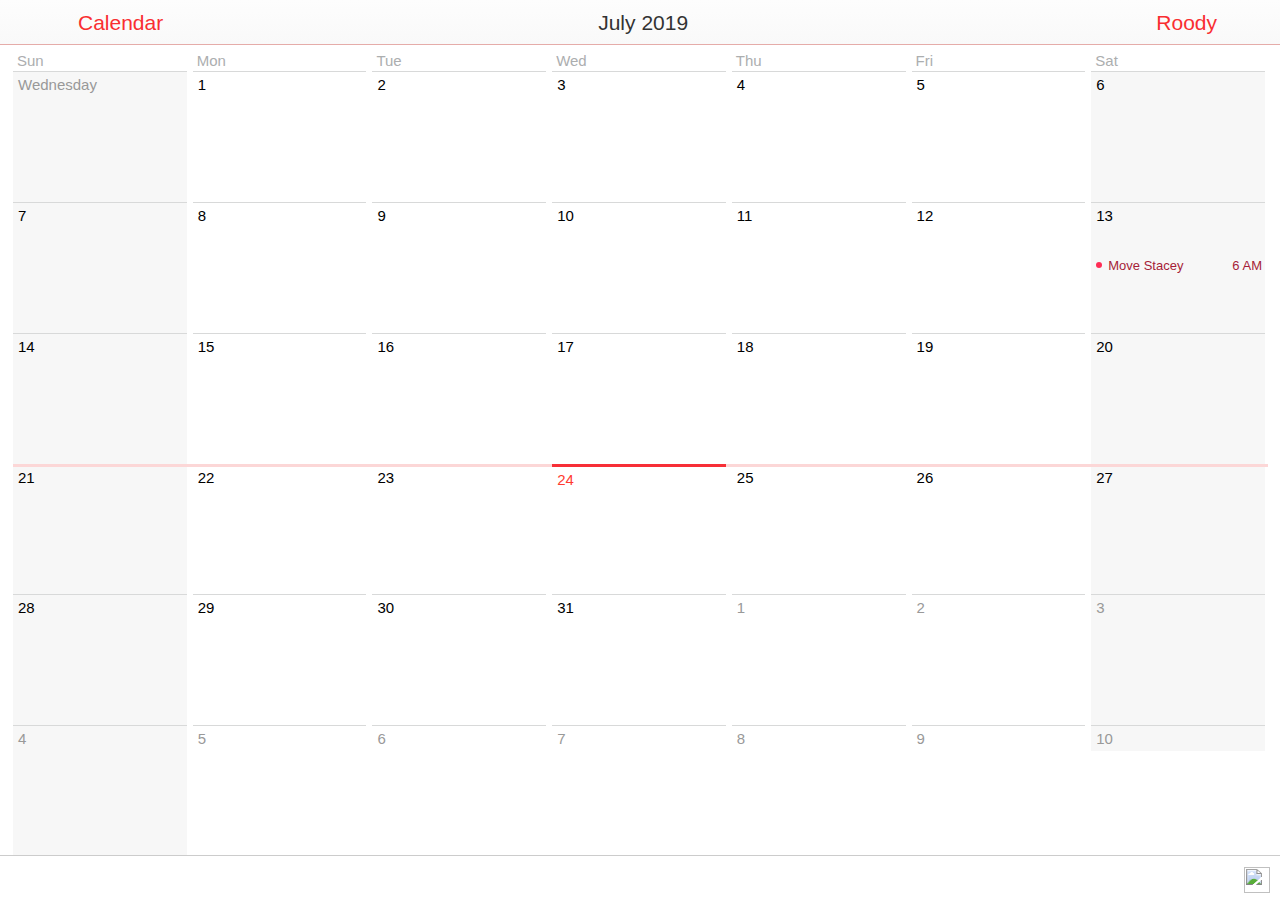
==== commit 57c2d480: "transitioning to back end" ====
--- a/index.html
+++ b/index.html
@@ -132,7 +132,8 @@
             <div class="atv4 calendar sc1970 sc-view sc-container-view main-container">
               <div class="atv4 calendar sc1970 sc-view sc-container-view" style="left: 0px; right: 0px; top: 0px; bottom: 0px; min-width: 600px; ">
                 <div id="sc2730" class="atv4 calendar sc1970 sc-view month-tab" style="left: 10px; right: 12px; top: 0px; bottom: 0px; ">
-                  <div role="grid" class="atv4 calendar sc1970 sc-view month-canvas month month-calendar num-rows5" style="left: 0px; right: 0px; top: 0px; bottom: 0px;">
+                  <div role="grid" class="atv4 calendar sc1970 sc-view month-canvas month month-calendar" style="left: 0px; right: 0px; top: 0px; bottom: 0px;">
+                    <div class="labels">  </div>
                     <div class="headings">
                       <div class="col col1">
                         Sun
@@ -156,7 +157,7 @@
                         Sat
                       </div>
                     </div>
-                    <div class="month-body">
+                    <div class="month-body" role="rowgroup">
                       <div class="row row1">
                         <div role="gridcell" class="col col1 weekend">
                           <div class="cell-container">
@@ -357,25 +358,25 @@
                           <div class="cell-container">
                             <div class="dt"></div>
                           </div>
-                          <div role="gridcell" class="col col4">
-                            <div class="cell-container">
-                              <div class="dt"></div>
-                            </div>
-                          </div>
-                          <div role="gridcell" class="col col5">
-                            <div class="cell-container">
-                              <div class="dt"></div>
-                            </div>
-                          </div>
-                          <div role="gridcell" class="col col6">
-                            <div class="cell-container">
-                              <div class="dt"></div>
-                            </div>
-                          </div>
-                          <div role="gridcell" class="col col7">
-                            <div class="cell-container">
-                              <div class="dt"></div>
-                            </div>
+                        </div>
+                        <div role="gridcell" class="col col4">
+                          <div class="cell-container">
+                            <div class="dt"></div>
+                          </div>
+                        </div>
+                        <div role="gridcell" class="col col5">
+                          <div class="cell-container">
+                            <div class="dt"></div>
+                          </div>
+                        </div>
+                        <div role="gridcell" class="col col6">
+                          <div class="cell-container">
+                            <div class="dt"></div>
+                          </div>
+                        </div>
+                        <div role="gridcell" class="col col7">
+                          <div class="cell-container">
+                            <div class="dt"></div>
                           </div>
                         </div>
                       </div>
@@ -578,5 +579,5 @@
   </body>
 </html>
 <script src="javascript/main.js"></script>
-<script src="javascript/month.js"></script>
+<script src="javascript/header.js"></script>
 <script src="javascript/event.js"></script>
--- a/style/stylesheet.css
+++ b/style/stylesheet.css
@@ -208,31 +208,18 @@
   bottom: 0;
 }
 
-.row {
-  height: 20%;
+.month .row {
   left: 0;
   right: 0;
 }
 
-.row1 {
+.month .row1 {
   top: 0;
-}
-
-.row3 {
-  top: 40%;
 }
 
 .atv4 .large-display-text {
   /*font-family: 'SFNSDisplay', 'SFNSText', 'Helvetica Neue', sans-serif;*/
   font-family: 'Helvetica';
-}
-
-.row4 {
-  top: 60%;
-}
-
-.row5 {
-  top: 80%;
 }
 
 .month-canvas.month .month-body .row .this-week-line {
@@ -1280,3 +1267,27 @@
 .month.num-rows6 .row6 {
     top: 83.33333%;
 }
+
+.month.num-rows6 .row1, .month.num-rows6 .row2, .month.num-rows6 .row3, .month.num-rows6 .row4, .month.num-rows6 .row5, .month.num-rows6 .row6, .month.num-rows6 .row7 {
+    height: 20%;
+}
+
+.month.num-rows6 .row2 {
+    top: 16.66667%;
+}
+
+.month.num-rows6 .row3 {
+    top: 33.33333%;
+}
+
+.month.num-rows6 .row4 {
+    top: 50%;
+}
+
+.month.num-rows6 .row5 {
+    top: 66.66667%;
+}
+
+.month.num-rows6 .row6 {
+    top: 83.33333%;
+}
